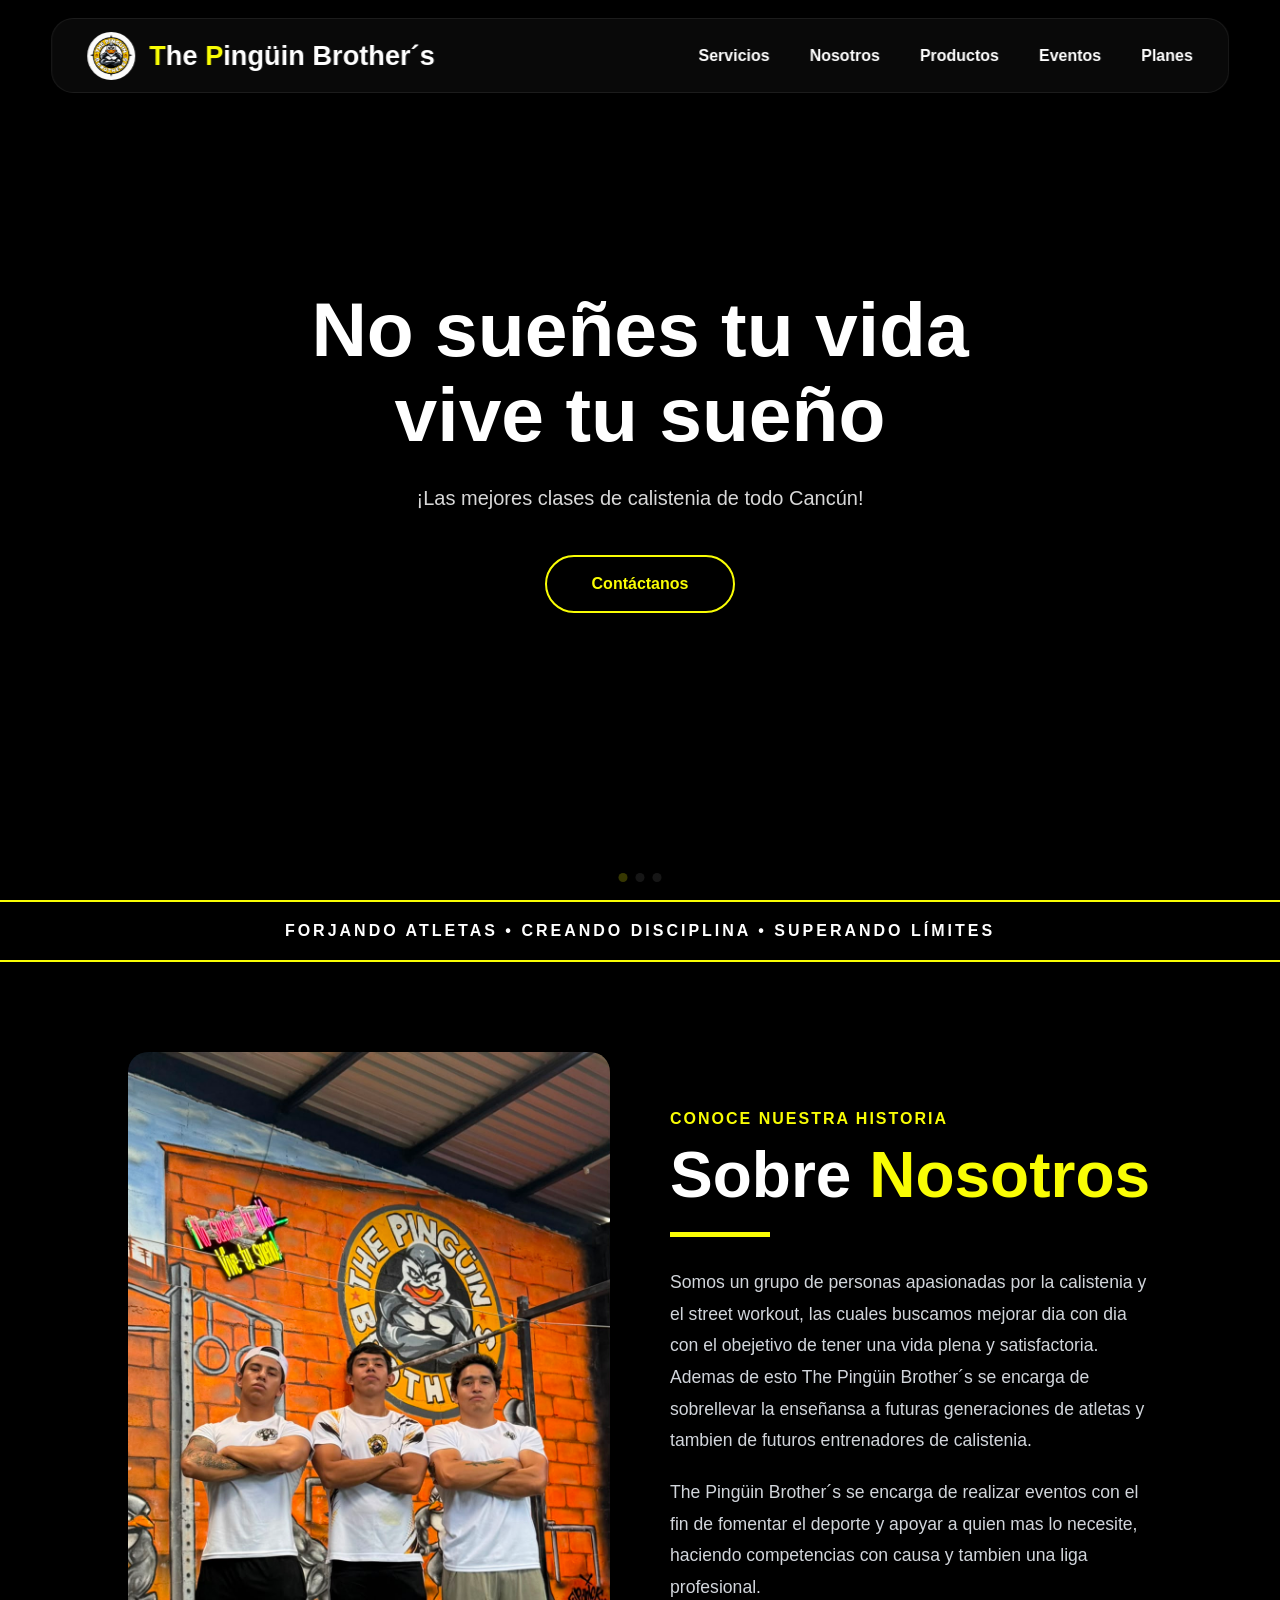
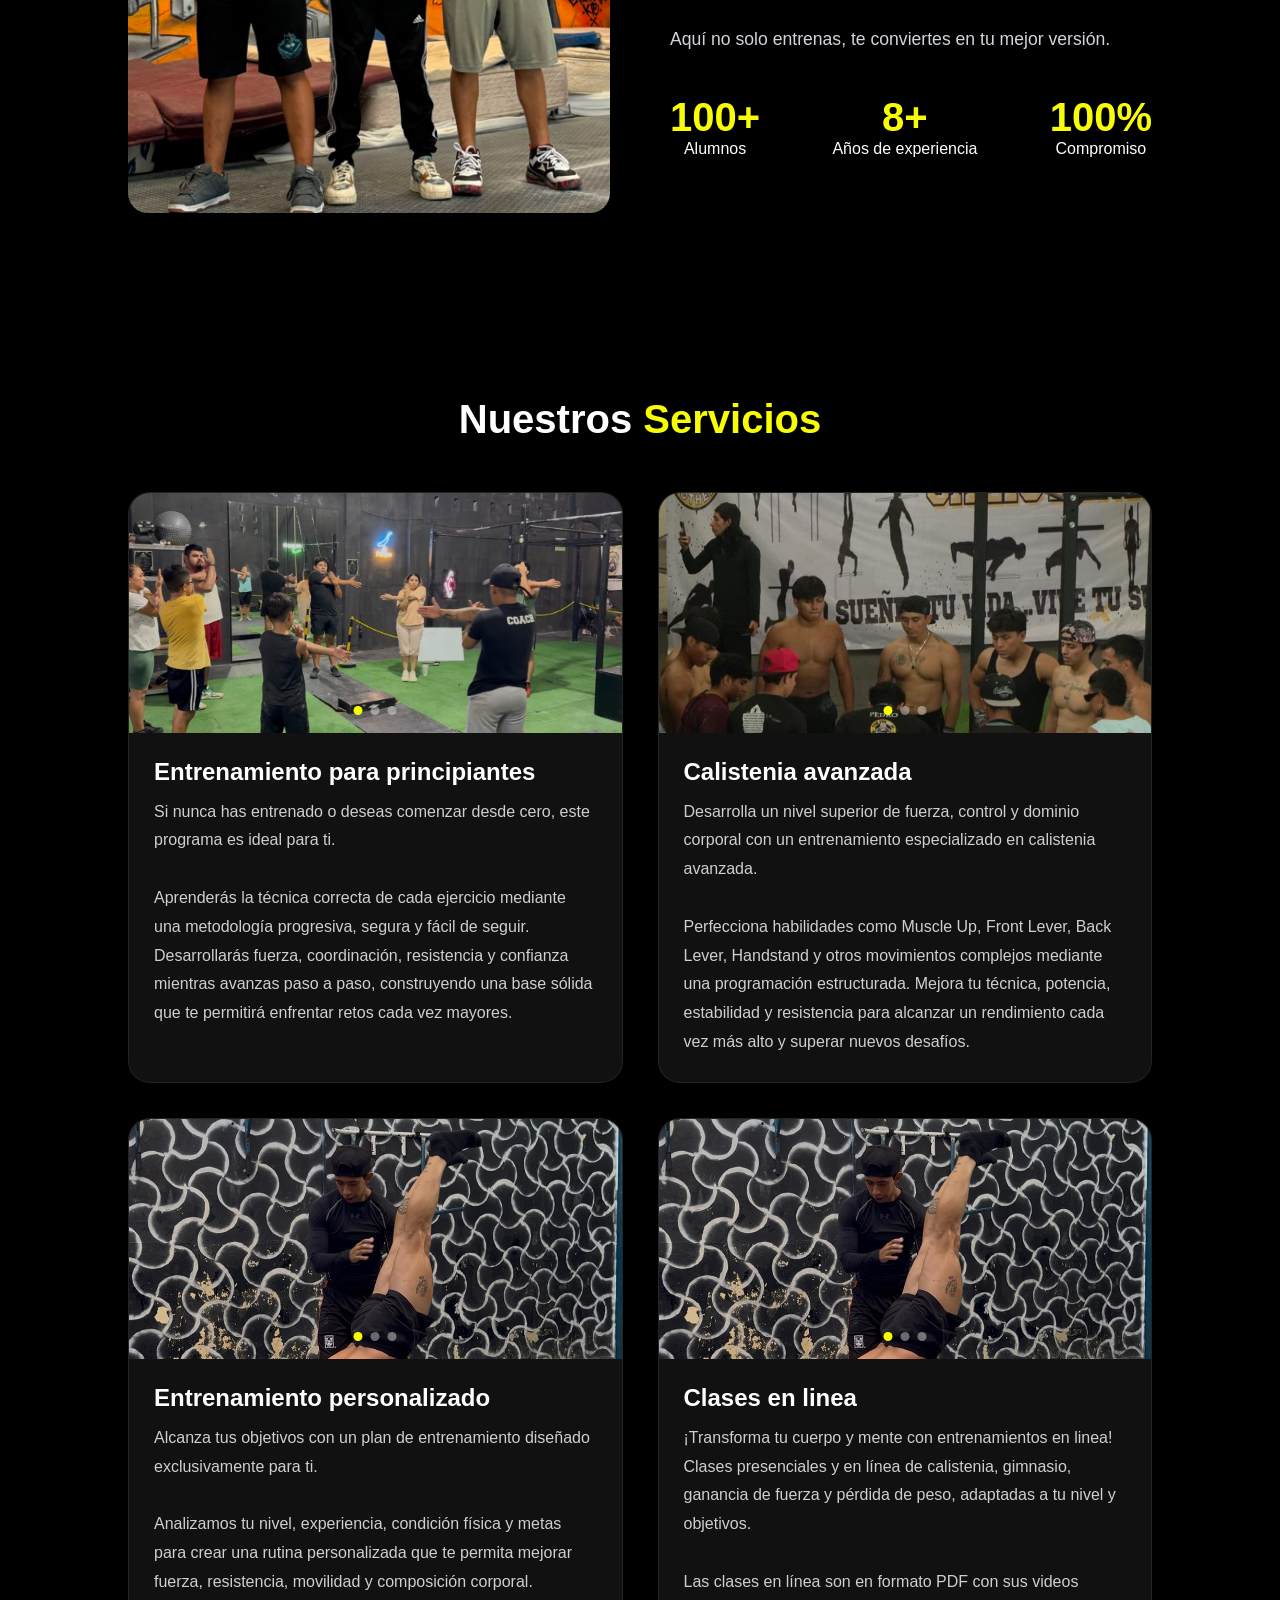
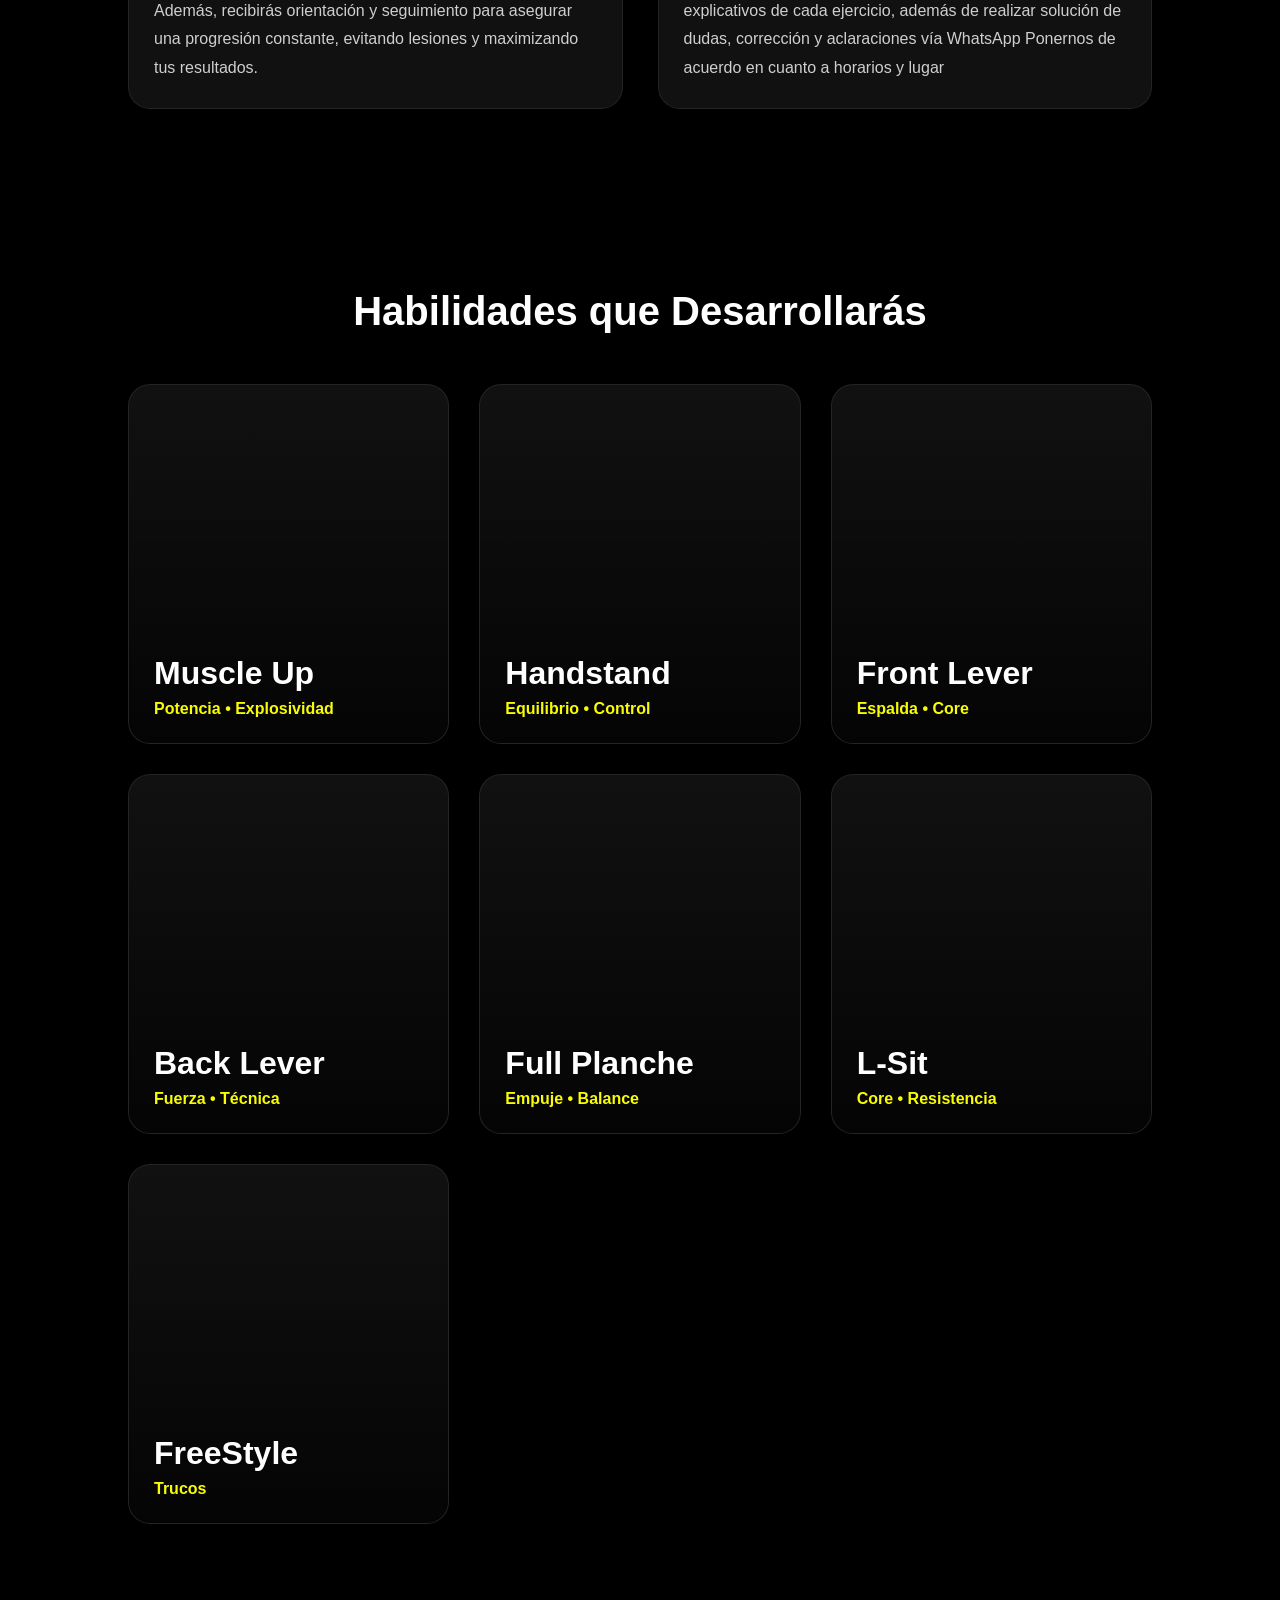
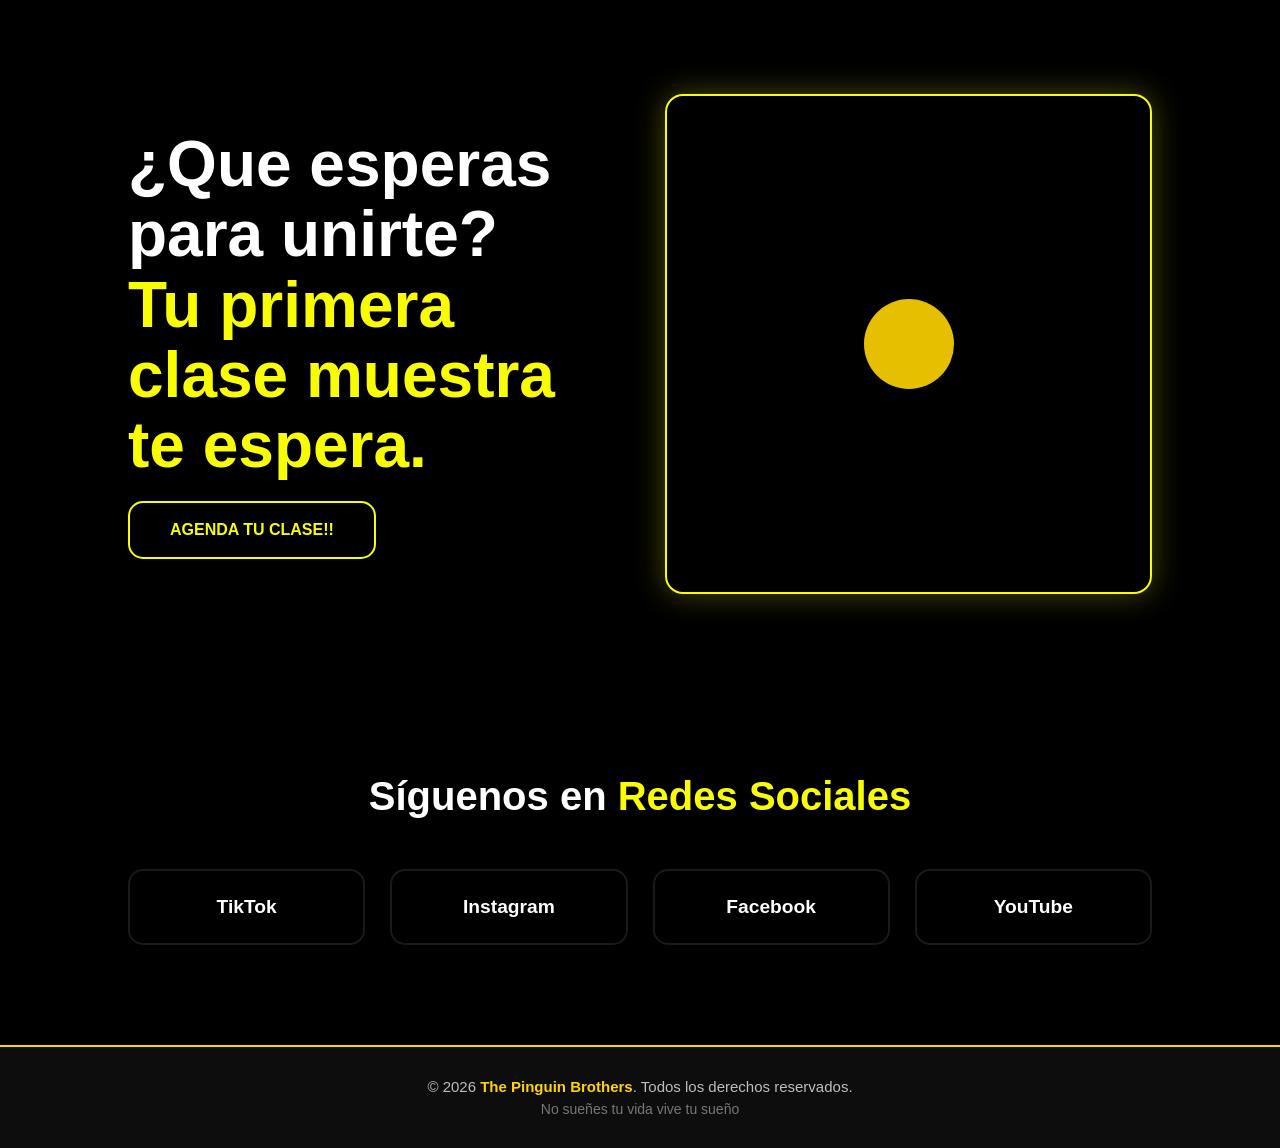
==== index.html @ 12c8fa1b "Agregué nuevos productos" ====
<!DOCTYPE html>
<html lang="es">
<head>
    <meta charset="UTF-8">
    <meta name="viewport" content="width=device-width, initial-scale=1.0">
    <title>The Pingüin Brother´s</title>
    <link rel="shortcut icon" href="imagenes/logo_The_Puinguin_Brothers.png" type="image/x-icon">
    <link rel="stylesheet" href="Untitled-1.css">
</head>
<body>

<header>
    <div class="logo">
        <img src="imagenes/logo_The_Puinguin_Brothers.png" alt="Logo" class="logo-img">

         <div class="logo-text">
        <span class="yellow">T</span><span class="white">he</span>
        <span class="yellow">P</span><span class="white">ingüin</span>
        <span cla
        ss="yellow">B</span><span class="white">rother´s</span>
    </div>
</div>
     
    <div class="menu-toggle" id="menu-toggle">
        ☰
    </div>

    <nav id="nav-menu">
        <ul>
            <li><a href="#servicios">Servicios</a></li>
            <li><a href="#nosotros">Nosotros</a></li>
            <li><a href="Productos.html">Productos</a></li>
            <li><a href="Eventos.html">Eventos</a></li>
            <li><a href="Planes.html">Planes</a></li>
            
        </ul>
    </nav>
</header>

<section class="hero-slider">

    <video class="video-slide active" autoplay muted loop playsinline>
        <source src="videos/inicio_video.mp4" type="video/mp4">
    </video>

    <video class="video-slide" autoplay muted loop playsinline>
        <source src="videos/Inicio2_video.mp4" type="video/mp4">
    </video

    <video class="video-slide" autoplay muted loop playsinline>
        <source src="videos/inicio3_video.mp4" type="video/mp4">
    </video>

    <div class="hero-content">
        <h1>No sueñes tu vida<br>vive tu sueño</h1>

        <p>
            ¡Las mejores clases de calistenia de todo Cancún!
        </p>

        <a href="https://wa.me/5626562265" class="btn">
            Contáctanos
        </a>
    </div>

    <div class="slider-dots">
        <span class="dot active"></span>
        <span class="dot"></span>
        <span class="dot"></span>
    </div>

</section>

<div class="frase-divider">
    <span> FORJANDO ATLETAS • CREANDO DISCIPLINA • SUPERANDO LÍMITES </span>
</div>
<section id="nosotros">


    <div class="about-container">

        <div class="about-img">
            <img src="imagenes/coachs.jpeg" alt="The Pinguin Brothers">
        </div>

        <div class="about-content">

            <span class="about-subtitle">
                CONOCE NUESTRA HISTORIA
            </span>

            <h2>
                Sobre <span>Nosotros</span>
            </h2>

            <div class="linea"></div>

            <p>
                Somos un grupo de personas apasionadas por la calistenia y el street workout, las cuales
                buscamos mejorar dia con dia con el obejetivo de tener una vida plena y satisfactoria.

                Ademas de esto The Pingüin Brother´s se encarga de sobrellevar la enseñansa a futuras 
                generaciones de atletas y tambien de futuros entrenadores de calistenia.
                
            </p>

            <p>
                The Pingüin Brother´s se encarga de realizar eventos con el fin de fomentar el deporte
                y apoyar a quien mas lo necesite, haciendo competencias con causa y tambien una liga 
                profesional.
            </p>

            <p>
                Aquí no solo entrenas, te conviertes en tu mejor versión.
            </p>

            <div class="about-stats">

                <div class="about-stat">
                    <h3>100+</h3>
                    <span>Alumnos</span>
                </div>

                <div class="about-stat">
                    <h3>8+</h3>
                    <span>Años de experiencia</span>
                </div>

                <div class="about-stat">
                    <h3>100%</h3>
                    <span>Compromiso</span>
                </div>

            </div>

        </div>

    </div>

</section>

<section id="servicios">

    <h2 class="section-title">
        Nuestros <span style="color:rgb(249,253,4)">Servicios</span>
    </h2>

    <div class="cards">

        <!-- Tarjeta 1 -->
        <div class="card">

            <div class="card-slider">

                <img src="imagenes/principiante.jpeg" class="active">
                <img src="imagenes/Principiante2.jpeg">
                <img src="imagenes/personalizado.jpeg">

                <div class="slider-dots">
                    <span class="active"></span>
                    <span></span>
                    <span></span>
                </div>

            </div>

            <div class="card-content">

                <h3>Entrenamiento para principiantes</h3>

                <p>
                    Si nunca has entrenado o deseas comenzar desde cero, este programa es ideal para ti.
                    <br>
                    <br>
                     Aprenderás la técnica correcta de cada ejercicio mediante una metodología progresiva, segura y fácil de seguir. Desarrollarás fuerza, coordinación, resistencia y confianza mientras avanzas paso a paso, construyendo una base sólida que te permitirá enfrentar retos cada vez mayores.
                </p>

            </div>

        </div>

        <!-- Tarjeta 2 -->
        <div class="card">

            <div class="card-slider">

                <img src="imagenes/avanzados.jpeg" class="active">
                <img src="imagenes/equipo.jpeg">
                <img src="imagenes/avanzado2.jpeg">

                <div class="slider-dots">
                    <span class="active"></span>
                    <span></span>
                    <span></span>
                </div>

            </div>

            <div class="card-content">

                <h3>Calistenia avanzada</h3>

                <p>
                    Desarrolla un nivel superior de fuerza, control y dominio corporal con un entrenamiento especializado en calistenia avanzada. 
                    <br>
                     <br>  
                    Perfecciona habilidades como Muscle Up, Front Lever, Back Lever, Handstand y otros movimientos complejos mediante una programación estructurada. Mejora tu técnica, potencia, estabilidad y resistencia para alcanzar un rendimiento cada vez más alto y superar nuevos desafíos.
                </p>

            </div>

        </div>

        <!-- Tarjeta 3 -->
        <div class="card">

            <div class="card-slider">

                <img src="imagenes/personalizado_chema.jpeg" class="active">
                <img src="imagenes/personalizado_leo.jpeg">
                <img src="imagenes/personalizado_pizzaron.jpeg">

                <div class="slider-dots">
                    <span class="active"></span>
                    <span></span>
                    <span></span>
                </div>

            </div>

            <div class="card-content">

                <h3>Entrenamiento personalizado</h3>

                <p>
                    Alcanza tus objetivos con un plan de entrenamiento diseñado exclusivamente para ti.
                    <br>
                    <br>
                     Analizamos tu nivel, experiencia, condición física y metas para crear una rutina personalizada que te permita mejorar fuerza, resistencia, movilidad y composición corporal. Además, recibirás orientación y seguimiento para asegurar una progresión constante, evitando lesiones y maximizando tus resultados.
                </p>

            </div>

        </div>

         <div class="card">

            <div class="card-slider">

                <img src="imagenes/personalizado_chema.jpeg" class="active">
                <img src="imagenes/personalizado_leo.jpeg">
                <img src="imagenes/clases_en_linea.jpeg">

                <div class="slider-dots">
                    <span class="active"></span>
                    <span></span>
                    <span></span>
                </div>

            </div>

            <div class="card-content">

                <h3>Clases en linea</h3>

                <p>
                    ¡Transforma tu cuerpo y mente con entrenamientos en linea!
Clases presenciales y en línea de calistenia, gimnasio, ganancia de fuerza y pérdida de peso, adaptadas a tu nivel y objetivos. 
<br>
<br>
Las clases en línea son en formato PDF con sus videos explicativos de cada ejercicio, además de realizar solución de dudas, corrección y aclaraciones vía WhatsApp

Ponernos de acuerdo en cuanto a horarios y lugar

                </p>

            </div>

        </div>

    </div>

</section>
<section id="habilidades">

    <h2 class="section-title">
        Habilidades que <span>Desarrollarás</span>
    </h2>

    <div class="habilidades-grid">

        <div class="habilidad">

            <video autoplay muted loop playsinline>
                <source src="videos/MU.mp4" type="video/mp4">
            </video>

            <div class="overlay"></div>

            <div class="info">
                <h3>Muscle Up</h3>
                <p>Potencia • Explosividad</p>
            </div>

        </div>

        <div class="habilidad">

            <video autoplay muted loop playsinline>
                <source src="videos/hands.mp4" type="video/mp4">
            </video>

            <div class="overlay"></div>

            <div class="info">
                <h3>Handstand</h3>
                <p>Equilibrio • Control</p>
            </div>

        </div>

        <div class="habilidad">

            <video autoplay muted loop playsinline>
                <source src="videos/video_FrontLever.mp4" type="video/mp4">
            </video>

            <div class="overlay"></div>

            <div class="info">
                <h3>Front Lever</h3>
                <p>Espalda • Core</p>
            </div>

        </div>

        <div class="habilidad">

            <video autoplay muted loop playsinline>
                <source src="videos/Video_BackLever (2).mp4" type="video/mp4">
            </video>

            <div class="overlay"></div>

            <div class="info">
                <h3>Back Lever</h3>
                <p>Fuerza • Técnica</p>
            </div>

        </div>

        <div class="habilidad">

            <video autoplay muted loop playsinline>
                <source src="videos/plancha_pedrito.mp4" type="video/mp4">
            </video>

            <div class="overlay"></div>

            <div class="info">
                <h3>Full Planche</h3>
                <p>Empuje • Balance</p>
            </div>

        </div>

        <div class="habilidad">

            <video autoplay muted loop playsinline>
                <source src="videos/vide_L-sit.mp4" type="video/mp4">
            </video>

            <div class="overlay"></div>

            <div class="info">
                <h3>L-Sit</h3>
                <p>Core • Resistencia</p>
            </div>

        </div>

        <div class="habilidad">

            <video autoplay muted loop playsinline>
                <source src="videos/Video_Free (2).mp4" type="video/mp4">
            </video>

            <div class="overlay"></div>

            <div class="info">
                <h3>FreeStyle</h3>
                <p>Trucos</p>
            </div>

        </div>

    </div>

</section>
<section class="cta">

    <div class="cta-container">

        <div class="cta-content">

            <h2>
                ¿Que esperas para unirte?
                <span><br>Tu primera clase muestra te espera.</span>
            </h2>

            <a href="https://wa.me/5626562265" class="cta-btn">
                AGENDA TU CLASE!!
            </a>

        </div>
<div class="cta-video">

    <video id="videoPromo">
        <source src="videos/anuncio_video.mp4" type="video/mp4">
    </video>

    <button id="playOverlay">
        <i class="fas fa-play"></i>
    </button>

</div>
</div>

    </div>

</section>


<section class="redes">

    <h2 class="section-title">
        Síguenos en <span>Redes Sociales</span>
    </h2>

    <div class="redes-container">

        <a href="https://www.tiktok.com/@thepinguinbrothers7?_r=1&_t=ZS-97VwthWsQjJ" class="red social-tiktok" target="_blank">
             TikTok
        </a>

        <a href="https://www.instagram.com/thepinguinbrothers?igsh=MWtsZnhoOWwycWh6OA%3D%3D&utm_source=qr" class="red social-instagram" target="_blank">
             Instagram
        </a>

        <a href="https://www.facebook.com/share/17CRHGNU4f/?mibextid=wwXIfr" class="red social-facebook" target="_blank">
             Facebook
        </a>

        <a href="https://www.youtube.com/@thepinguinzone3806" class="red social-youtube" target="_blank">
             YouTube
        </a>

    </div>

</section>


<footer class="footer">

    <div class="footer-content">
        <p>
            © 2026 <strong>The Pinguin Brothers</strong>. Todos los derechos reservados.
        </p>

        <p>
            No sueñes tu vida vive tu sueño
        </p>
    </div>

</footer>

<script src="servicios-slider.js"></script>
<script src="Barra_nav.js"></script>
<script src="videos.js"></script>
<script src="boton_pausa_play.js"></script>





</body>
</html>
---- Untitled-1.css ----
*{
    margin:0;
    padding:0;
    box-sizing:border-box;
    font-family:Arial, sans-serif;
}

body{
    background:#000000;
    color:#333;
}

/*==============================
        HEADER PREMIUM
==============================*/

header{

    position:fixed;

    top:18px;

    left:50%;

    transform:translateX(-50%);

    width:92%;

    max-width:1400px;

    height:75px;

    display:flex;

    justify-content:space-between;

    align-items:center;

    padding:0 35px;

    background:rgba(15,15,15,.65);

    backdrop-filter:blur(20px);

    -webkit-backdrop-filter:blur(20px);

    border:1px solid rgba(255,255,255,.08);

    border-radius:22px;

    z-index:9999;

    transition:.35s;
}

header:hover{

    border-color:rgba(249,253,4,.25);

    box-shadow:0 0 30px rgba(249,253,4,.12);

}

.logo{

    display:flex;

    align-items:center;

    gap:14px;

    color:white;

    font-size:1.7rem;

    font-weight:bold;

}

.logo-img{

    width:48px;

    height:48px;

    border-radius:50%;

}

.yellow{

    color:rgb(249,253,4);

}

.white{

    color:white;

}

nav ul{

    display:flex;

    gap:40px;

    list-style:none;

}

nav a{

    color:white;

    text-decoration:none;

    font-size:1rem;

    font-weight:600;

    transition:.3s;

    position:relative;

}

nav a:hover{

    color:rgb(249,253,4);

}

nav a::after{

    content:"";

    position:absolute;

    left:50%;

    bottom:-8px;

    width:0;

    height:2px;

    background:rgb(249,253,4);

    transition:.35s;

    transform:translateX(-50%);

}

nav a:hover::after{

    width:100%;

}

.menu-toggle{

    display:none;

    color:rgb(249,253,4);

    font-size:2rem;

    cursor:pointer;

}

/*==============================
            HERO
==============================*/

.hero-slider{

    position:relative;

    height:100vh;

    overflow:hidden;

}

.video-slide{

    position:absolute;

    inset:0;

    width:100%;

    height:100%;

    object-fit:cover;

    opacity:0;

    transition:opacity 1.4s ease;

}

.video-slide.active{

    opacity:1;

}

.hero-slider::before{

    content:"";

    position:absolute;

    inset:0;

    background:

    linear-gradient(

        rgba(0,0,0,.65),

        rgba(0,0,0,.45),

        rgba(0,0,0,.8)

    );

    z-index:1;

}

.hero-content{

    position:relative;

    z-index:5;

    height:100%;

    display:flex;

    flex-direction:column;

    justify-content:center;

    align-items:center;

    text-align:center;

    padding:20px;

}

.hero-content h1{

    color:white;

    font-size:4.8rem;

    line-height:1.1;

    max-width:900px;

}

.hero-content p{

    margin-top:25px;

    color:#d8d8d8;

    font-size:1.25rem;

    max-width:700px;

    line-height:1.7;

}

.btn{

    margin-top:40px;

    padding:18px 45px;

    border-radius:60px;

    border:2px solid rgb(249,253,4);

    color:rgb(249,253,4);

    text-decoration:none;

    font-weight:bold;

    transition:.35s;

}

.btn:hover{

    background:rgb(249,253,4);

    color:black;

    box-shadow:0 0 35px rgba(249,253,4,.4);

}

@media (max-width:768px){

    header{
        position:fixed;
        top:10px;
        left:50%;
        transform:translateX(-50%);
        width:95%;
        height:70px;

        display:flex;
        justify-content:space-between;
        align-items:center;

        padding:0 18px;

        background:rgba(15,15,15,.92);
        backdrop-filter:blur(15px);
        -webkit-backdrop-filter:blur(15px);

        border-radius:18px;
        z-index:9999;
    }

    .logo{
        display:flex;
        align-items:center;
        gap:10px;
        font-size:1.2rem;
    }

    .logo-img{
        width:42px;
        height:42px;
    }

    .menu-toggle{
        display:block !important;
        font-size:2rem;
        color:#f9fd04;
        cursor:pointer;
        z-index:10000;
    }

    nav{
        display:none;
        position:absolute;
        top:80px;
        left:0;
        width:100%;
        background:rgba(15,15,15,.97);
        border-radius:18px;
        overflow:hidden;
    }

    nav.active{
        display:block;
    }

    nav ul{
        display:flex;
        flex-direction: row;
        gap:0;
    }

    nav li{
        width:100%;
        list-style:none;
    }

    nav a{
        display:block;
        padding:18px;
        text-align:center;
        color:white;
        text-decoration:none;
    }

    nav a:hover{
        background:#222;
        color:#f9fd04;
    }

    nav a::after{
        display:none;
    }

    .hero-content{
        padding:0 25px;
    }

    .hero-content h1{
        font-size:2.7rem;
    }

    .hero-content p{
        font-size:1rem;
    }

    .btn{
        width:100%;
        max-width:320px;
        text-align:center;
    }

}
/*=================================
        ESTADÍSTICAS
=================================*/

.stats{

    display:grid;

    grid-template-columns:repeat(4,1fr);

    gap:25px;

    margin-top:40px;

}

.stat{

    background:linear-gradient(
        180deg,
        #161616,
        #0f0f0f
    );

    border:1px solid rgba(255,255,255,.08);

    border-radius:22px;

    padding:35px;

    text-align:center;

    transition:.35s;

}

.stat:hover{

    transform:translateY(-10px);

    border-color:rgb(249,253,4);

    box-shadow:0 0 30px rgba(249,253,4,.18);

}

.stat h3{

    font-size:3rem;

    color:rgb(249,253,4);

    margin-bottom:8px;

}

.stat p{

    color:#d8d8d8;

    font-size:1rem;

}
@media(max-width:768px){

    .stats{
        gap:25px;
        padding:40px 10px;
    }

    .stat{
        min-width:140px;
    }

    .stat h3{
        font-size:2.2rem;
    }

    .stat p{
        font-size:1rem;
    }

}

.stat span{
    display:block;
    font-size:2rem;
    color:rgb(249, 253, 4);
    margin-bottom:10px;
}


/* SECCIONES */

section{
    padding:90px 10%;
}

.section-title{
    text-align:center;
    margin-bottom:50px;
    font-size:2.5rem;
    color:white;
}

/*=================================
        SERVICIOS
=================================*/

.cards{

display:grid;

grid-template-columns:repeat(auto-fit,minmax(340px,1fr));

gap:35px;

}

.card{

background:#111;

border-radius:22px;

overflow:hidden;

border:1px solid rgba(255,255,255,.08);

transition:.35s;

}

.card:hover{

transform:translateY(-12px);

border-color:rgb(249,253,4);

box-shadow:0 0 35px rgba(249,253,4,.18);

}

.card-content{

padding:25px;

}

.card-content h3{

color:white;

font-size:1.5rem;

margin-bottom:12px;

}

.card-content p{

color:#cfcfcf;

line-height:1.8;

}

.card-slider{

position:relative;

height:240px;

overflow:hidden;

}

.card-slider img{

position:absolute;

inset:0;

width:100%;

height:100%;

object-fit:cover;

opacity:0;

transition:1s;

}

.card-slider img.active{

opacity:1;

}

.slider-dots{

position:absolute;

bottom:18px;

left:50%;

transform:translateX(-50%);

display:flex;

gap:8px;

}

.slider-dots span{

width:9px;

height:9px;

background:white;

opacity:.4;

border-radius:50%;

transition:.3s;

}

.slider-dots span.active{

background:rgb(249,253,4);

opacity:1;

}

/*=================================
        HABILIDADES
=================================*/

.habilidades-grid{

display:grid;

grid-template-columns:repeat(auto-fit,minmax(300px,1fr));

gap:30px;

}

.habilidad{

position:relative;

height:360px;

overflow:hidden;

border-radius:22px;

background:#111;

border:1px solid rgba(255,255,255,.08);

transition:.35s;

}

.habilidad:hover{

transform:translateY(-10px);

border-color:rgb(249,253,4);

box-shadow:0 0 35px rgba(249,253,4,.2);

}

.habilidad video{

width:100%;

height:100%;

object-fit:cover;

transition:.5s;

}

.habilidad:hover video{

transform:scale(1.08);

}

.overlay{

position:absolute;

inset:0;

background:linear-gradient(

transparent,

rgba(0,0,0,.75)

);

}

.info{

position:absolute;

bottom:25px;

left:25px;

}

.info h3{

color:white;

font-size:2rem;

margin-bottom:8px;

}

.info p{

color:rgb(249,253,4);

font-weight:bold;

}
 
.cta{
    text-align:center;

    padding:120px 20px;

    background:
    linear-gradient(
        rgba(0,0,0,.75),
        rgba(0,0,0,.75)
    ),
    url("imagenes/WhatsApp\ Image\ 2026-06-13\ at\ 8.27.32\ PM.jpeg");

    background-size:cover;
    background-position:center;
}

.cta-container{
    max-width:1200px;
    margin:auto;

    display:grid;
    grid-template-columns:1fr 1fr;
    gap:50px;
    align-items:center;
}

.cta-content{
    text-align:left;
}

.cta-video{
    display:flex;
    justify-content:center;
}



.cta-video video{
    width:280px;
    height:500px;

    object-fit:cover;

    border-radius:20px;
    border:2px solid rgb(249,253,4);
    box-shadow:0 0 30px rgba(249,253,4,.3);
}

.cta-video video:hover{
    transform:scale(1.02);
    transition:.3s;
}

.cta-video{
    position:relative;
    display:inline-block;
    width:100%;
}

#videoPromo{
    width:100%;
    display:block;
    border-radius:18px;
}

#playOverlay{

    position:absolute;

    top:50%;
    left:50%;

    transform:translate(-50%,-50%);

    width:90px;
    height:90px;

    border:none;

    border-radius:50%;

    background:rgba(255,212,0,.9);

    color:#000;

    font-size:34px;

    cursor:pointer;

    transition:.35s;

    z-index:5;
}

#playOverlay:hover{

    transform:translate(-50%,-50%) scale(1.08);

}

#playOverlay.hide{

    opacity:0;

    visibility:hidden;

    transform:translate(-50%,-50%) scale(.7);

}



.cta h2{
    color:white;
    font-size:3rem;

    margin-bottom:25px;
}

.cta h2 span{
    color:rgb(249,253,4);
}

.cta p{
    color:#d1d5db;

    margin-bottom:35px;

    line-height:1.8;
    font-size:1.1rem;
}


.frase-divider{
    background:#000000;
    padding:20px;
    text-align:center;

    border-top:2px solid rgb(249,253,4);
    border-bottom:2px solid rgb(249,253,4);
}

.frase-divider span{
    color:rgb(255, 255, 255);
    font-weight:bold;
    letter-spacing:3px;
}

/* NOSOTROS */

.about{
    text-align:center;
    line-height:1.8;
    max-width:900px;
    margin:auto;
}

/* CONTACTO */

.contact{
    background:white;
    border-radius:10px;
    padding:30px;
    box-shadow:0 4px 10px rgba(0,0,0,.1);
    max-width:700px;
    margin:auto;
}

.contact form{
    display:flex;
    flex-direction:column;
    gap:15px;
}

.contact input,
.contact textarea{
    padding:12px;
    border:1px solid #ccc;
    border-radius:5px;
    outline:none;
}

.contact input:focus,
.contact textarea:focus{
    border-color:#38bdf8;
}

.contact button{
    background:#1e293b;
    color:white;
    border:none;
    padding:12px;
    border-radius:5px;
    cursor:pointer;
    transition:.3s;
}

.contact button:hover{
    background:#334155;
}

/* FOOTER */

.footer{

    background:#0d0d0d;

    border-top:2px solid #FFD400;

    padding:25px 20px;

    text-align:center;

}

.footer-content p{

    margin:6px 0;

    color:#bdbdbd;

    font-size:15px;

}

.footer-content strong{

    color:#FFD400;

}

.footer-content p:last-child{

    color:#777;

    font-size:14px;

}

/* RESPONSIVE */

@media(max-width:768px){

    header{
        flex-direction:column;
        gap:15px;
    }

    nav ul{
        flex-direction:column;
        text-align:center;
    }

    .hero-content h1{
        font-size:2rem;
    }

    .hero-content p{
        font-size:1rem;
    }

    section{
        padding:50px 5%;
    }
}

.menu-toggle{
    display:none;
    font-size:2.5rem;
    cursor:pointer;
    color:rgb(249, 253, 4);
    z-index:1001;
}

/* HEADER EFECTO VIDRIO */





#nosotros{
    background:#000;
}

.about-container{
    display:grid;
    grid-template-columns:1fr 1fr;
    gap:60px;
    align-items:center;
}

.about-img img{
    width:100%;
    border-radius:20px;
}

.about-subtitle{
    color:rgb(249,253,4);
    font-weight:bold;
    letter-spacing:2px;
}

.about-content h2{
    color:white;
    font-size:4rem;
    margin-top:10px;
}

.about-content h2 span{
    color:rgb(249,253,4);
}

.linea{
    width:100px;
    height:5px;
    background:rgb(249,253,4);
    margin:20px 0 30px;
}

.about-content p{
    color:#d1d5db;
    line-height:1.8;
    margin-bottom:20px;
    font-size:1.1rem;
}

.about-stats{
    display:flex;
    justify-content:space-between;
    margin-top:40px;
}

.about-stat{
    text-align:center;
}

.about-stat h3{
    color:rgb(249,253,4);
    font-size:2.5rem;
}

.about-stat span{
    color:white;
}


.cta{
     padding:80px 10%;

    text-align:center;

    background:#000;

    background:
    linear-gradient(
        rgba(0,0,0,.75),
        rgba(0,0,0,.75)
    ),
    url("img/fondo-cta.jpg");

    background-size:cover;
    background-position:center;
}

.cta-content{
     max-width:900px;
    margin:0 auto;
}

.cta h2{
    color:white;
    font-size:clamp(2.5rem, 6vw, 4rem);
    margin-bottom:20px;
    line-height:1.1;
}

.cta h2 span{
    color:rgb(249,253,4);
}

.cta p{
    color:#d1d5db;
    font-size:1.2rem;
    margin-bottom:30px;
}

.cta-btn{
    display:inline-block;

    padding:18px 40px;

    border:2px solid rgb(249,253,4);

    color:rgb(249,253,4);

    text-decoration:none;

    font-weight:bold;

    border-radius:15px;

    transition:.3s;
}

.cta-btn:hover{
    background:rgb(249,253,4);
    color:black;
}

/* RESPONSIVE CELULAR */

@media(max-width:768px){

    .about-container{
        grid-template-columns:1fr;
        gap:30px;
    }

    .about-content h2{
        font-size:2.5rem;
        text-align:center;
    }

    .about-subtitle{
        display:block;
        text-align:center;
    }

    .linea{
        margin:20px auto 30px;
    }

    .about-content p{
        text-align:center;
        font-size:1rem;
    }

    .about-stats{
        flex-direction:column;
        gap:25px;
    }

    .cta{
        padding:80px 20px;
        text-align:center;
    }

    .cta-content{
        max-width:100%;
    }

    .cta h2{
        font-size:2.2rem;
        line-height:1.2;
    }

    .cta p{
        font-size:1rem;
    }

    .cta-btn{
        width:100%;
        max-width:300px;
        text-align:center;
    }

}

/* REDES SOCIALES */

.redes{
    padding:100px 10%;
    text-align:center;
    background:#000;
}

.redes .section-title{
    color:white;
}

.redes .section-title span{
    color:rgb(249,253,4);
}

.redes-texto{
    color:#d1d5db;
    margin-bottom:40px;
    font-size:1.1rem;
}

.redes-container{
    display:grid;
    grid-template-columns:repeat(auto-fit,minmax(220px,1fr));
    gap:25px;
}

.red{
    text-decoration:none;
    color:white;

    padding:25px;

    border-radius:15px;

    font-size:1.2rem;
    font-weight:bold;

    transition:.3s;

    border:2px solid rgba(255,255,255,.1);
}

.red:hover{
    transform:translateY(-8px);
}

.social-tiktok:hover{
    border-color:white;
    box-shadow:0 0 20px rgba(255,255,255,.3);
}

.social-instagram:hover{
    border-color:rgb(224, 22, 197);
    box-shadow:0 0 20px rgba(255, 3, 213, 0.3);
}

.social-facebook:hover{
    border-color:#1877f2;
    box-shadow:0 0 20px rgba(24,119,242,.3);
}

.social-youtube:hover{
    border-color:red;
    box-shadow:0 0 20px rgba(255,0,0,.3);
}

/* ==========================================
   RESPONSIVE GENERAL (SOLO CELULAR)
========================================== */

@media screen and (max-width:768px){

    body{
        overflow-x:hidden;
    }

    /* Todas las secciones */
    section{
        padding:70px 20px;
    }

    .section-title{
        font-size:2rem;
        margin-bottom:35px;
    }

    /* HERO */

    .hero-slider{
        height:100vh;
    }

    .hero-content{
        padding:0 20px;
        margin-top:90px;
    }

    .hero-content h1{
        font-size:2.3rem;
        line-height:1.15;
    }

    .hero-content p{
        font-size:1.05rem;
        margin:20px 0 35px;
    }

    .btn{
        padding:14px 35px;
        font-size:1rem;
    }

    /* ESTADÍSTICAS */

    .stats{
        display:grid;
        grid-template-columns:1fr;
        gap:20px;
        padding:50px 20px;
    }

    .stat{
        width:100%;
    }

    /* SERVICIOS */

    .cards{
        grid-template-columns:1fr;
        gap:25px;
    }

    .card{
        padding:18px;
    }

    .card-slider{
        height:220px;
    }

    /* HABILIDADES */

    .habilidades-grid{
        grid-template-columns:1fr;
        gap:25px;
    }

    .habilidad{
        height:300px;
    }

    .info h3{
        font-size:1.6rem;
    }

    /* NOSOTROS */

    .about-container{
        grid-template-columns:1fr;
        gap:35px;
    }

    .about-content{
        text-align:center;
    }

    .about-content h2{
        font-size:2.2rem;
    }

    .about-content p{
        font-size:1rem;
    }

    .linea{
        margin:20px auto;
    }

    .about-stats{
        flex-direction:column;
        gap:20px;
    }

    /* CTA */

    .cta{
        padding:70px 20px;
    }

    .cta-container{
        grid-template-columns:1fr;
        gap:40px;
    }

    .cta-content{
        text-align:center;
    }

    .cta h2{
        font-size:2rem;
    }

    .cta p{
        font-size:1rem;
    }

    .cta-video video{
        width:100%;
        max-width:280px;
        height:480px;
    }

    /* REDES */

    .redes{
        padding:70px 20px;
    }

    .redes-container{
        grid-template-columns:1fr;
    }

    .red{
        font-size:1.1rem;
    }

    /* FOOTER */

    footer{
        padding:25px 15px;
        font-size:.95rem;
    }

}

@media (max-width:768px){

    header{
        display:grid !important;
        grid-template-columns:1fr auto !important;
        align-items:center !important;
    }

    .logo{
        justify-self:start !important;
    }

    .menu-toggle{
        display:block !important;
        justify-self:end !important;
        align-self:center !important;
        margin:0 !important;
        font-size:2.2rem;
    }

    nav{
        grid-column:1 / 3;
    }

}
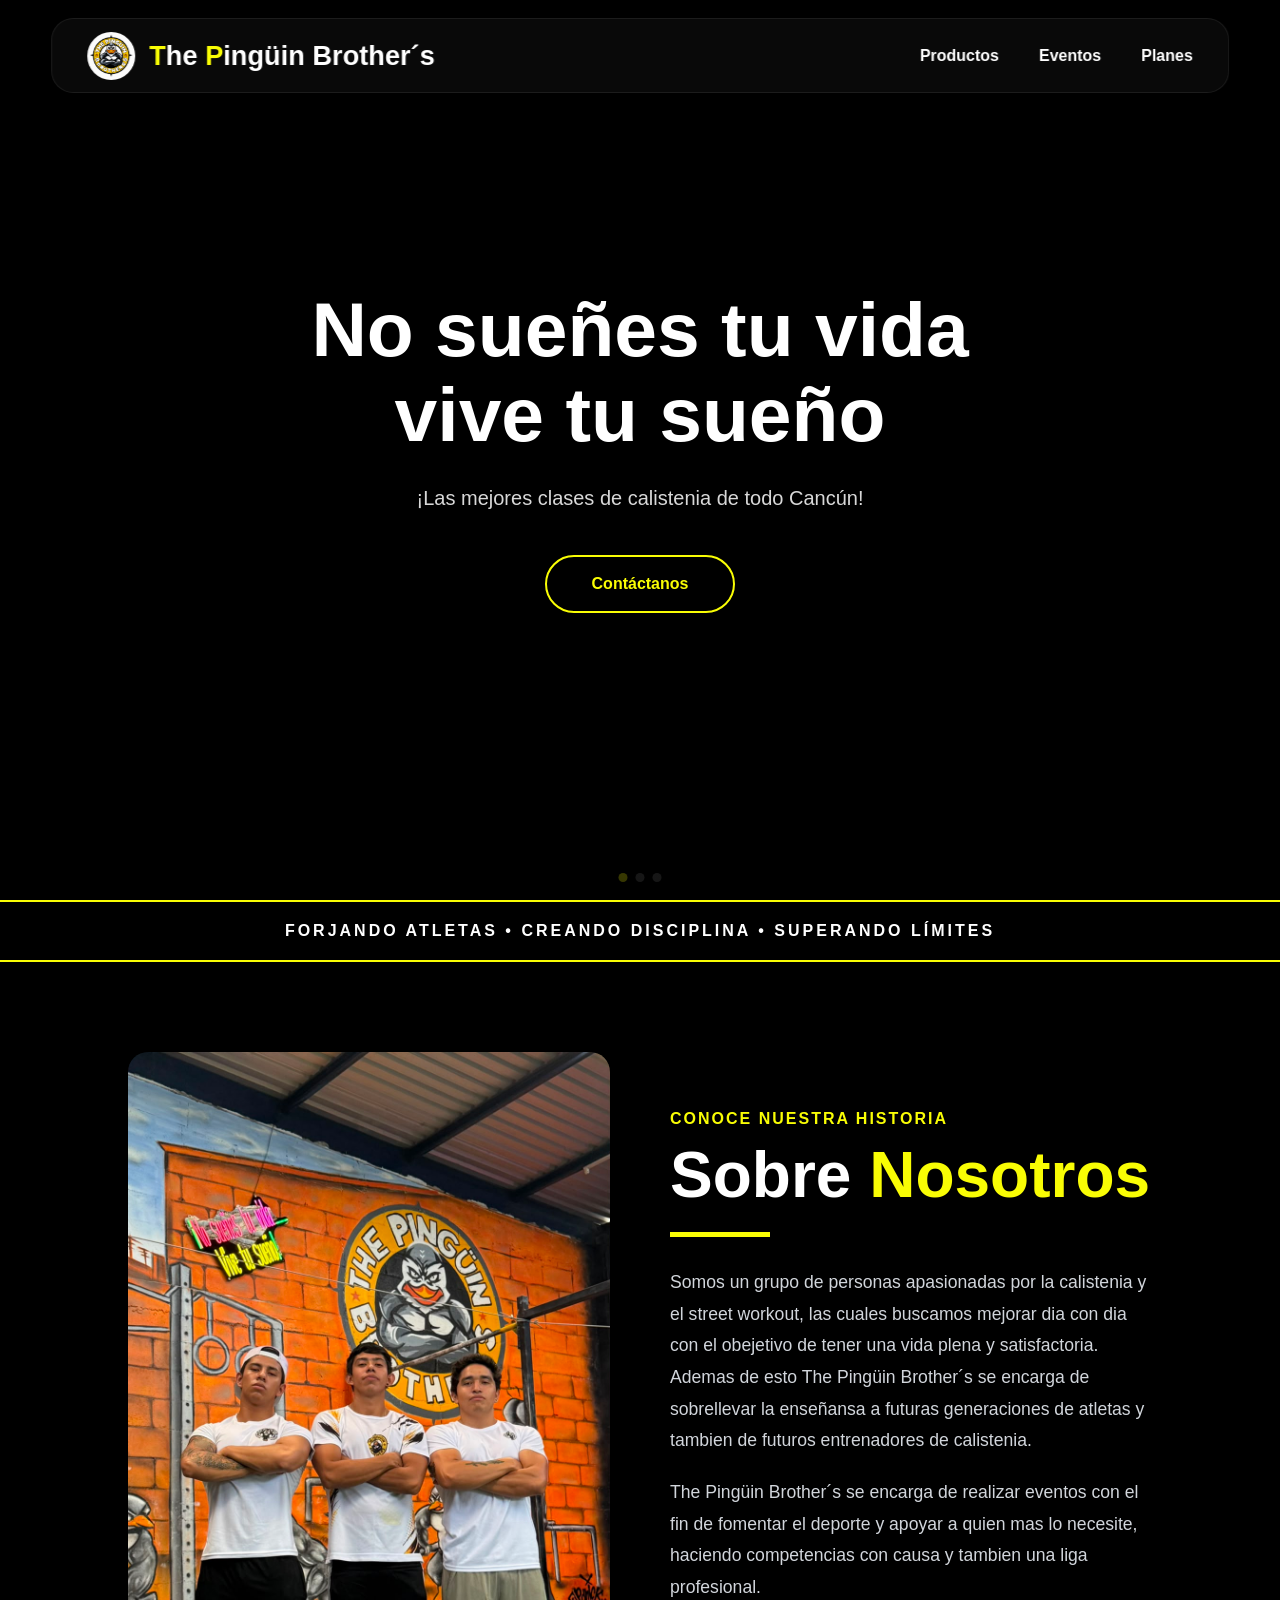
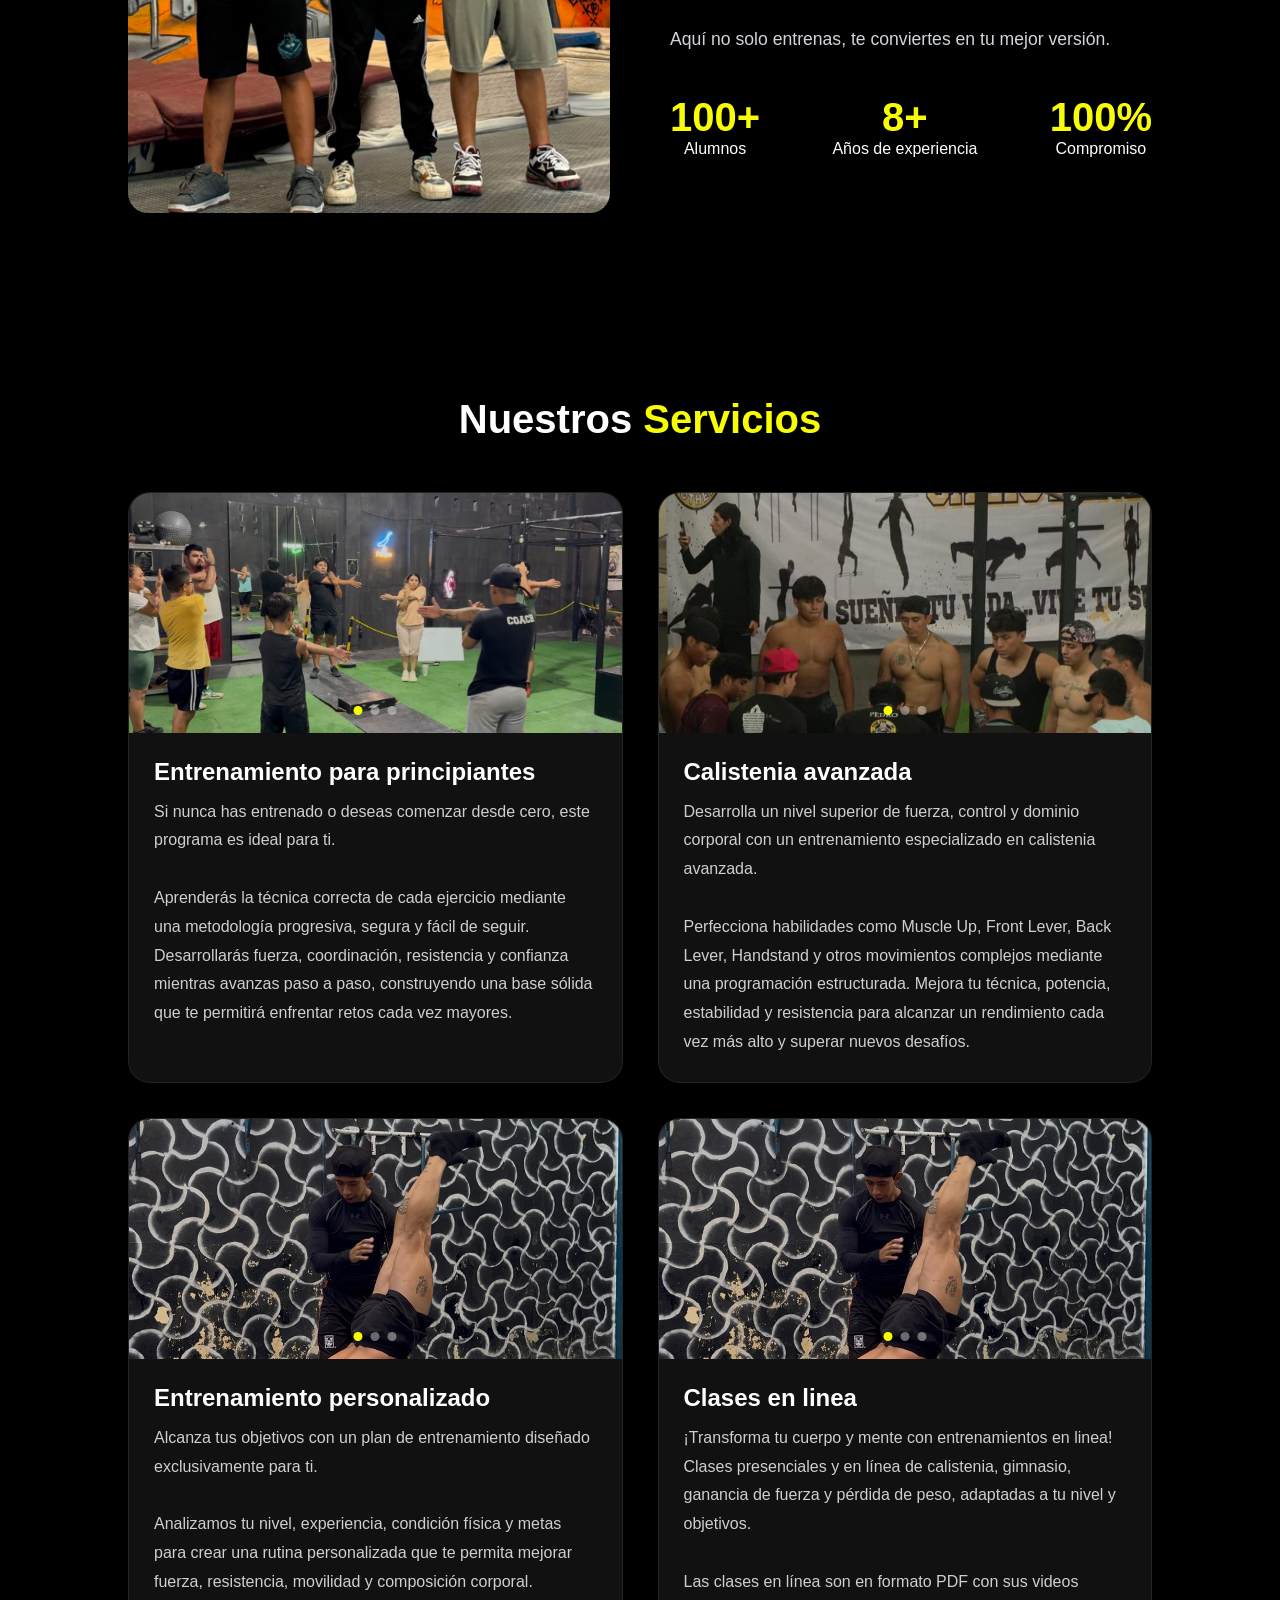
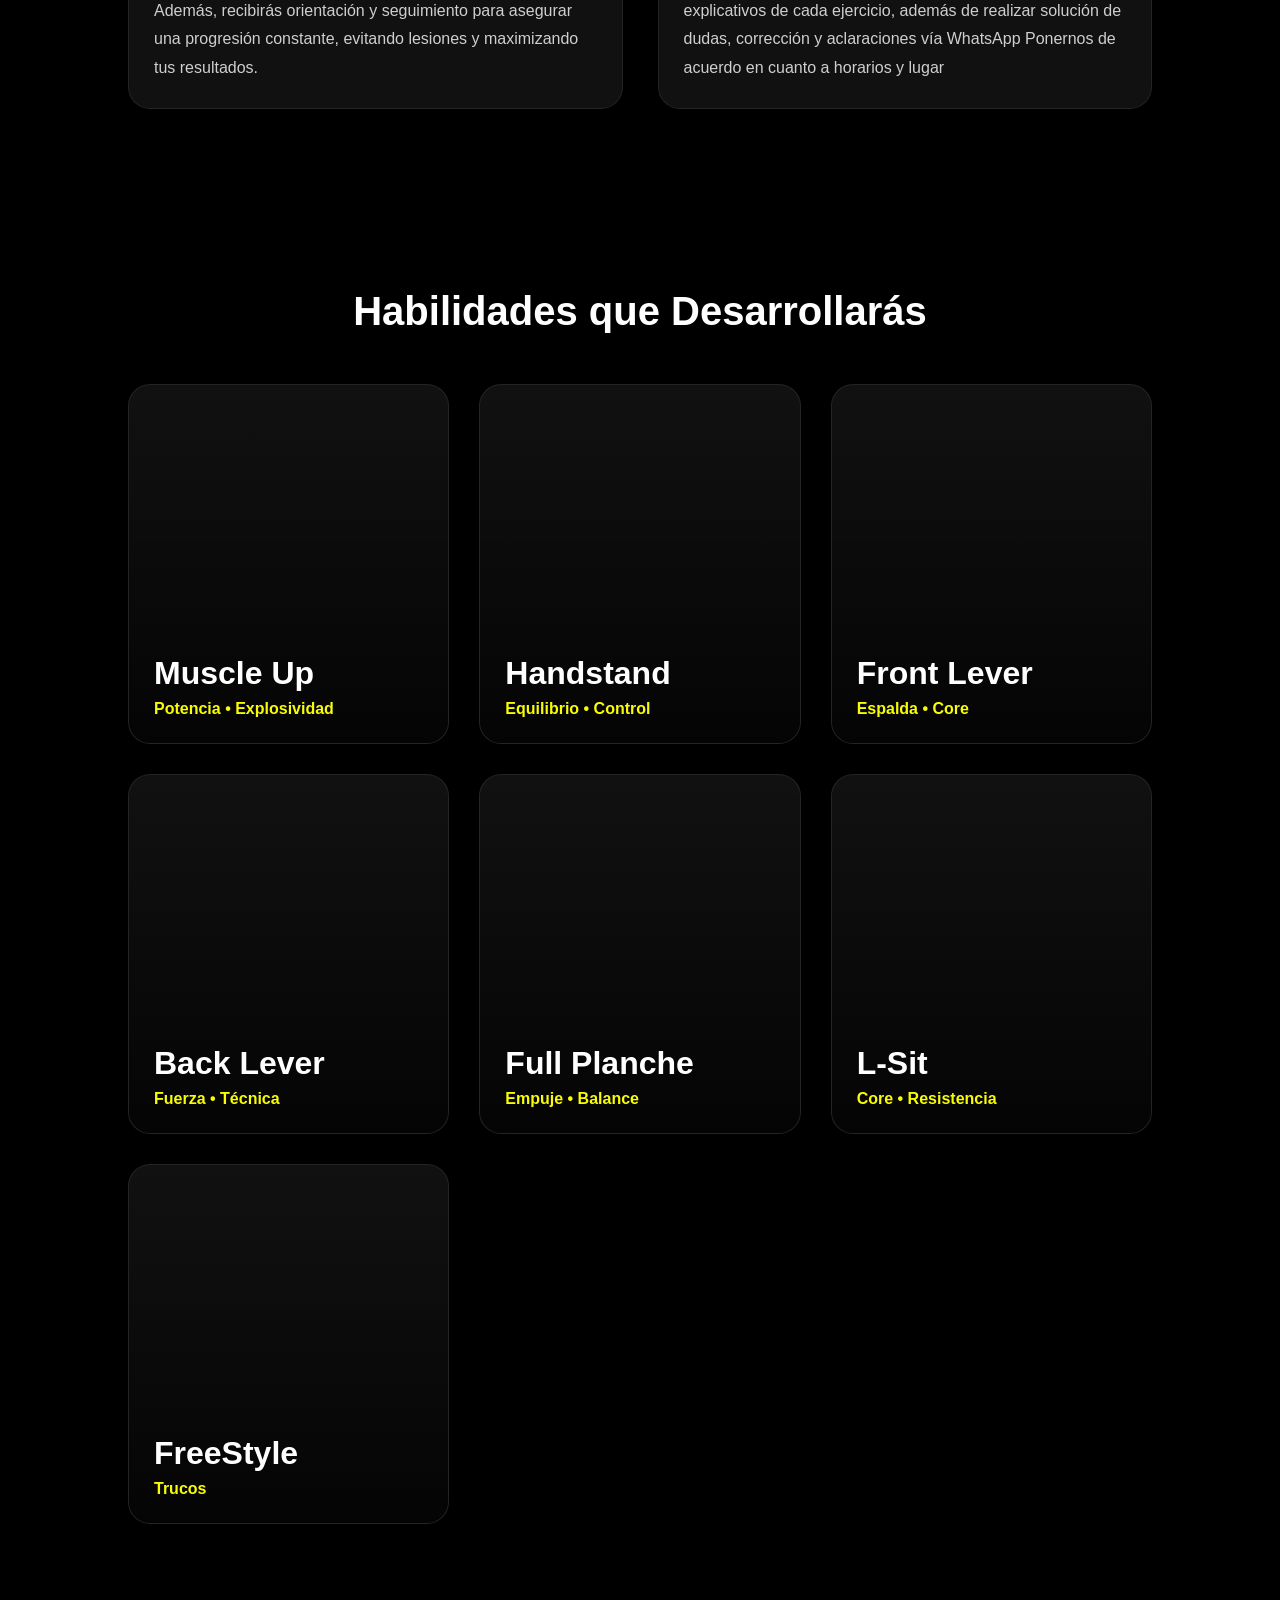
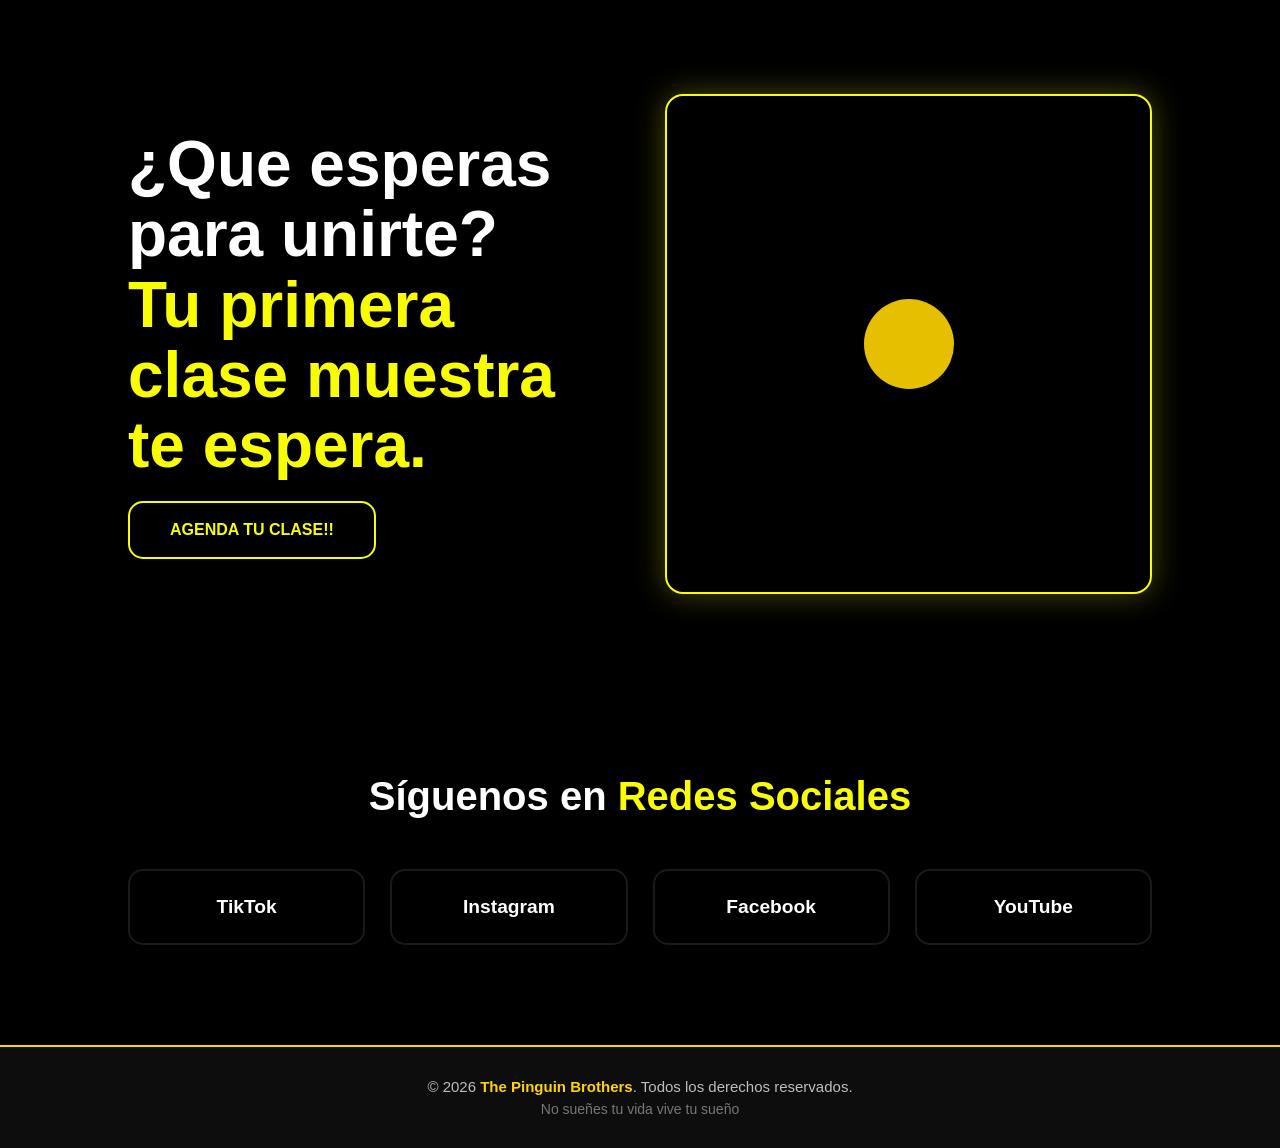
==== commit de016851: "Agregué nuevos productos" ====
--- a/index.html
+++ b/index.html
@@ -27,8 +27,6 @@
 
     <nav id="nav-menu">
         <ul>
-            <li><a href="#servicios">Servicios</a></li>
-            <li><a href="#nosotros">Nosotros</a></li>
             <li><a href="Productos.html">Productos</a></li>
             <li><a href="Eventos.html">Eventos</a></li>
             <li><a href="Planes.html">Planes</a></li>
--- a/Untitled-1.css
+++ b/Untitled-1.css
@@ -1460,10 +1460,41 @@
 
     /* FOOTER */
 
-    footer{
-        padding:25px 15px;
-        font-size:.95rem;
-    }
+    .footer{
+
+    background:#0d0d0d;
+
+    border-top:2px solid #FFD400;
+
+    padding:25px 20px;
+
+    text-align:center;
+
+}
+
+.footer-content p{
+
+    margin:6px 0;
+
+    color:#bdbdbd;
+
+    font-size:15px;
+
+}
+
+.footer-content strong{
+
+    color:#FFD400;
+
+}
+
+.footer-content p:last-child{
+
+    color:#777;
+
+    font-size:14px;
+
+}
 
 }
 
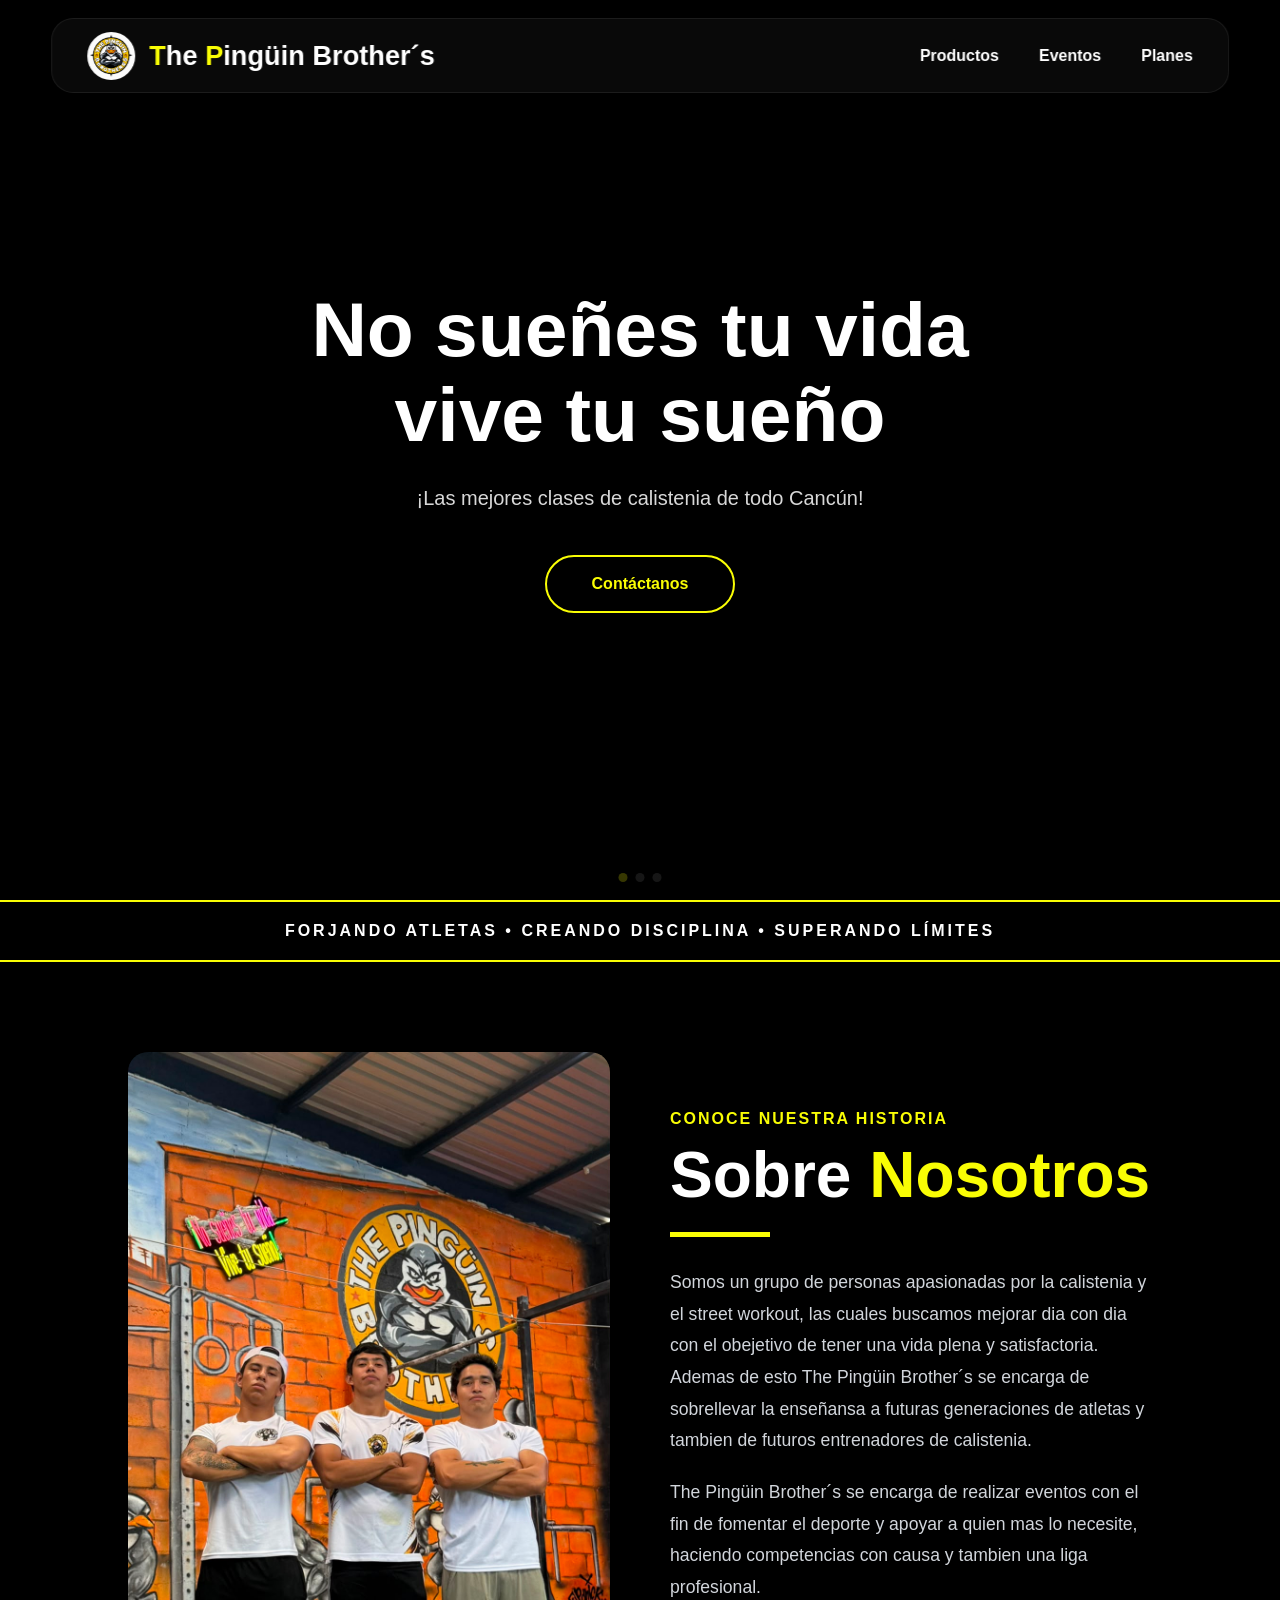
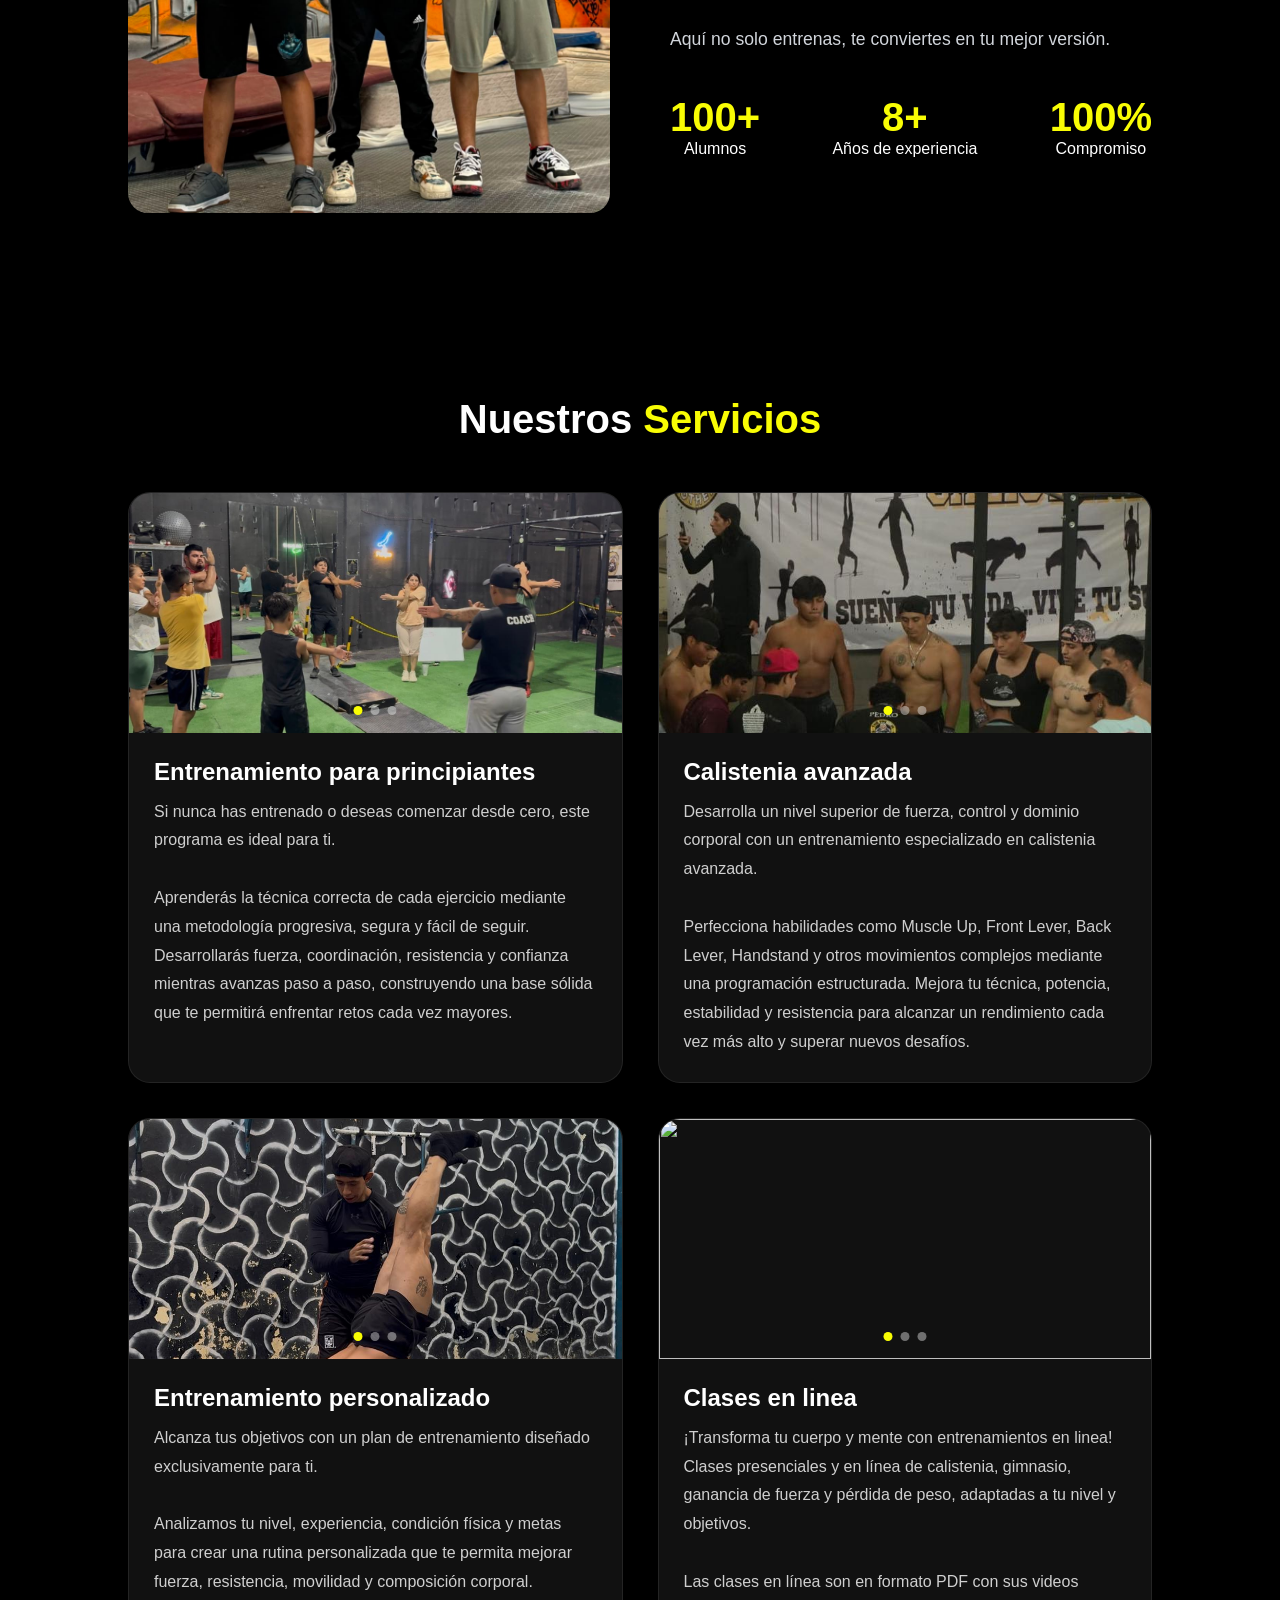
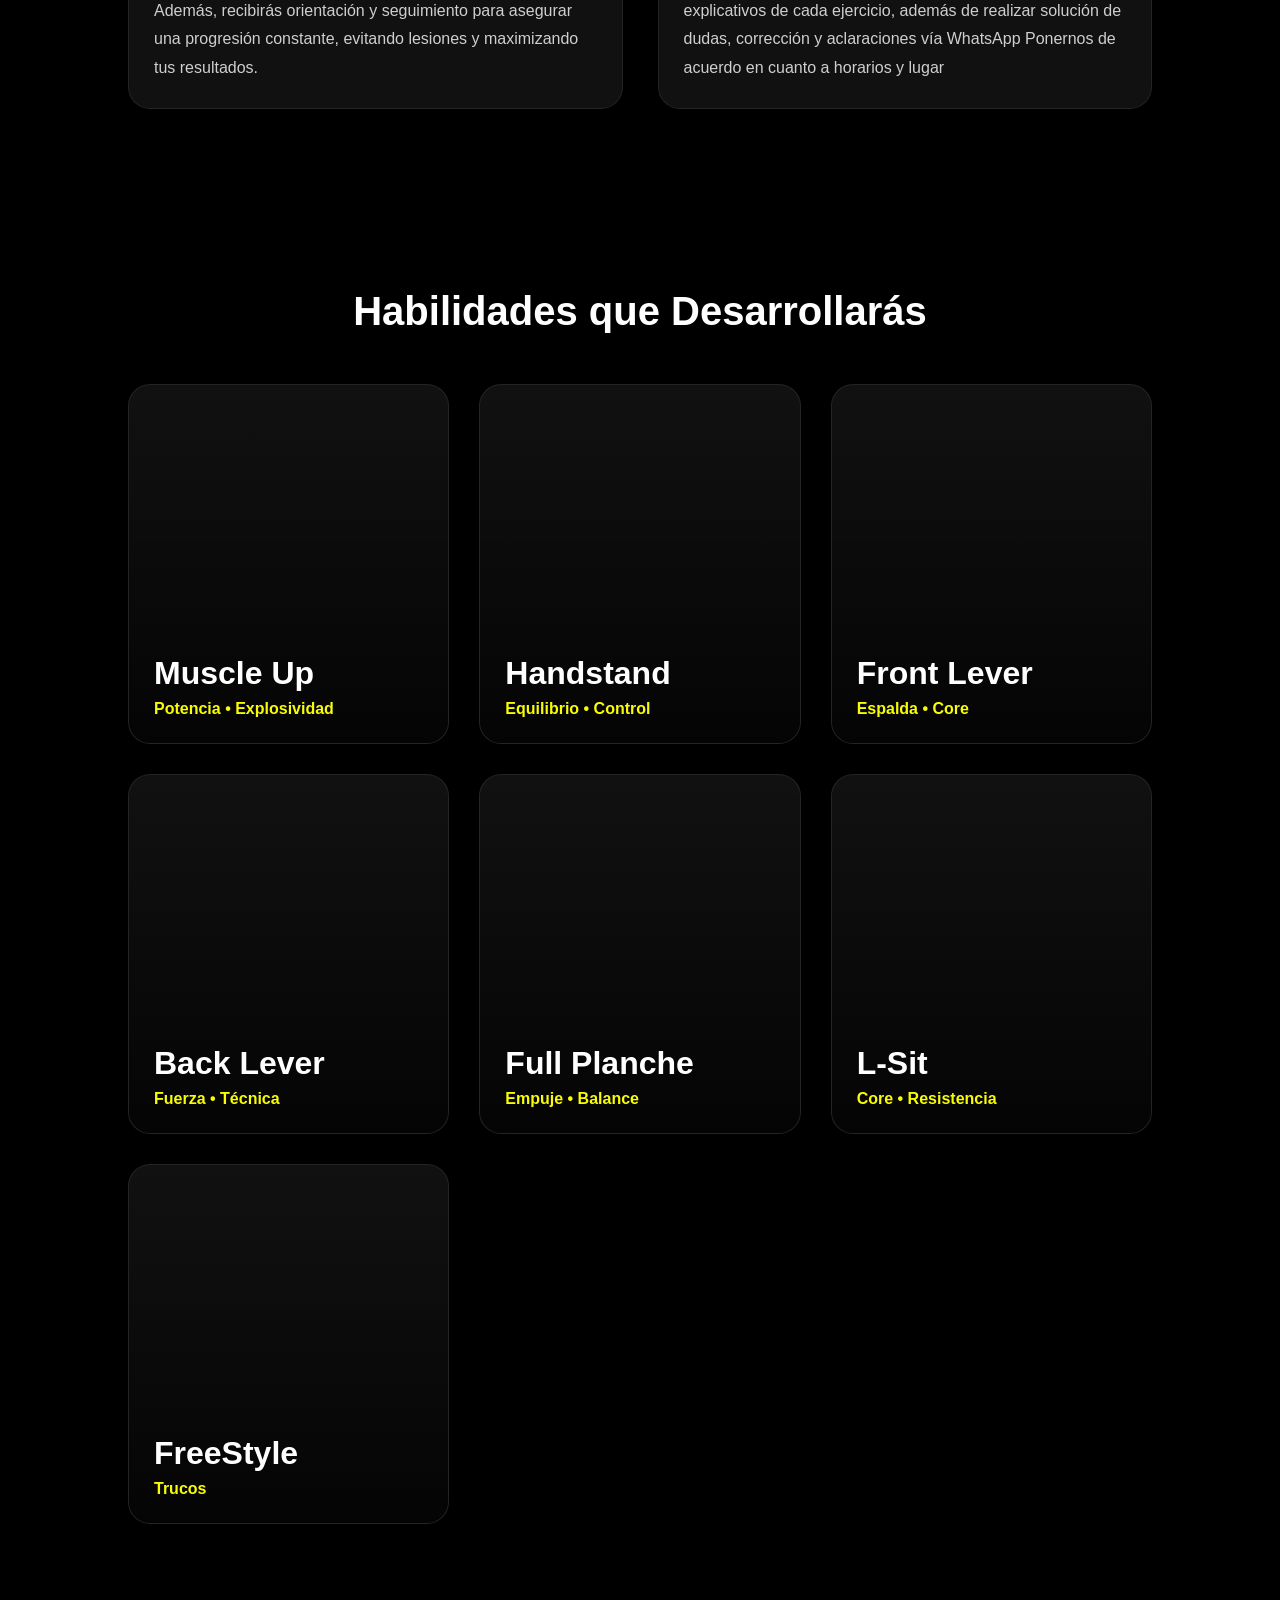
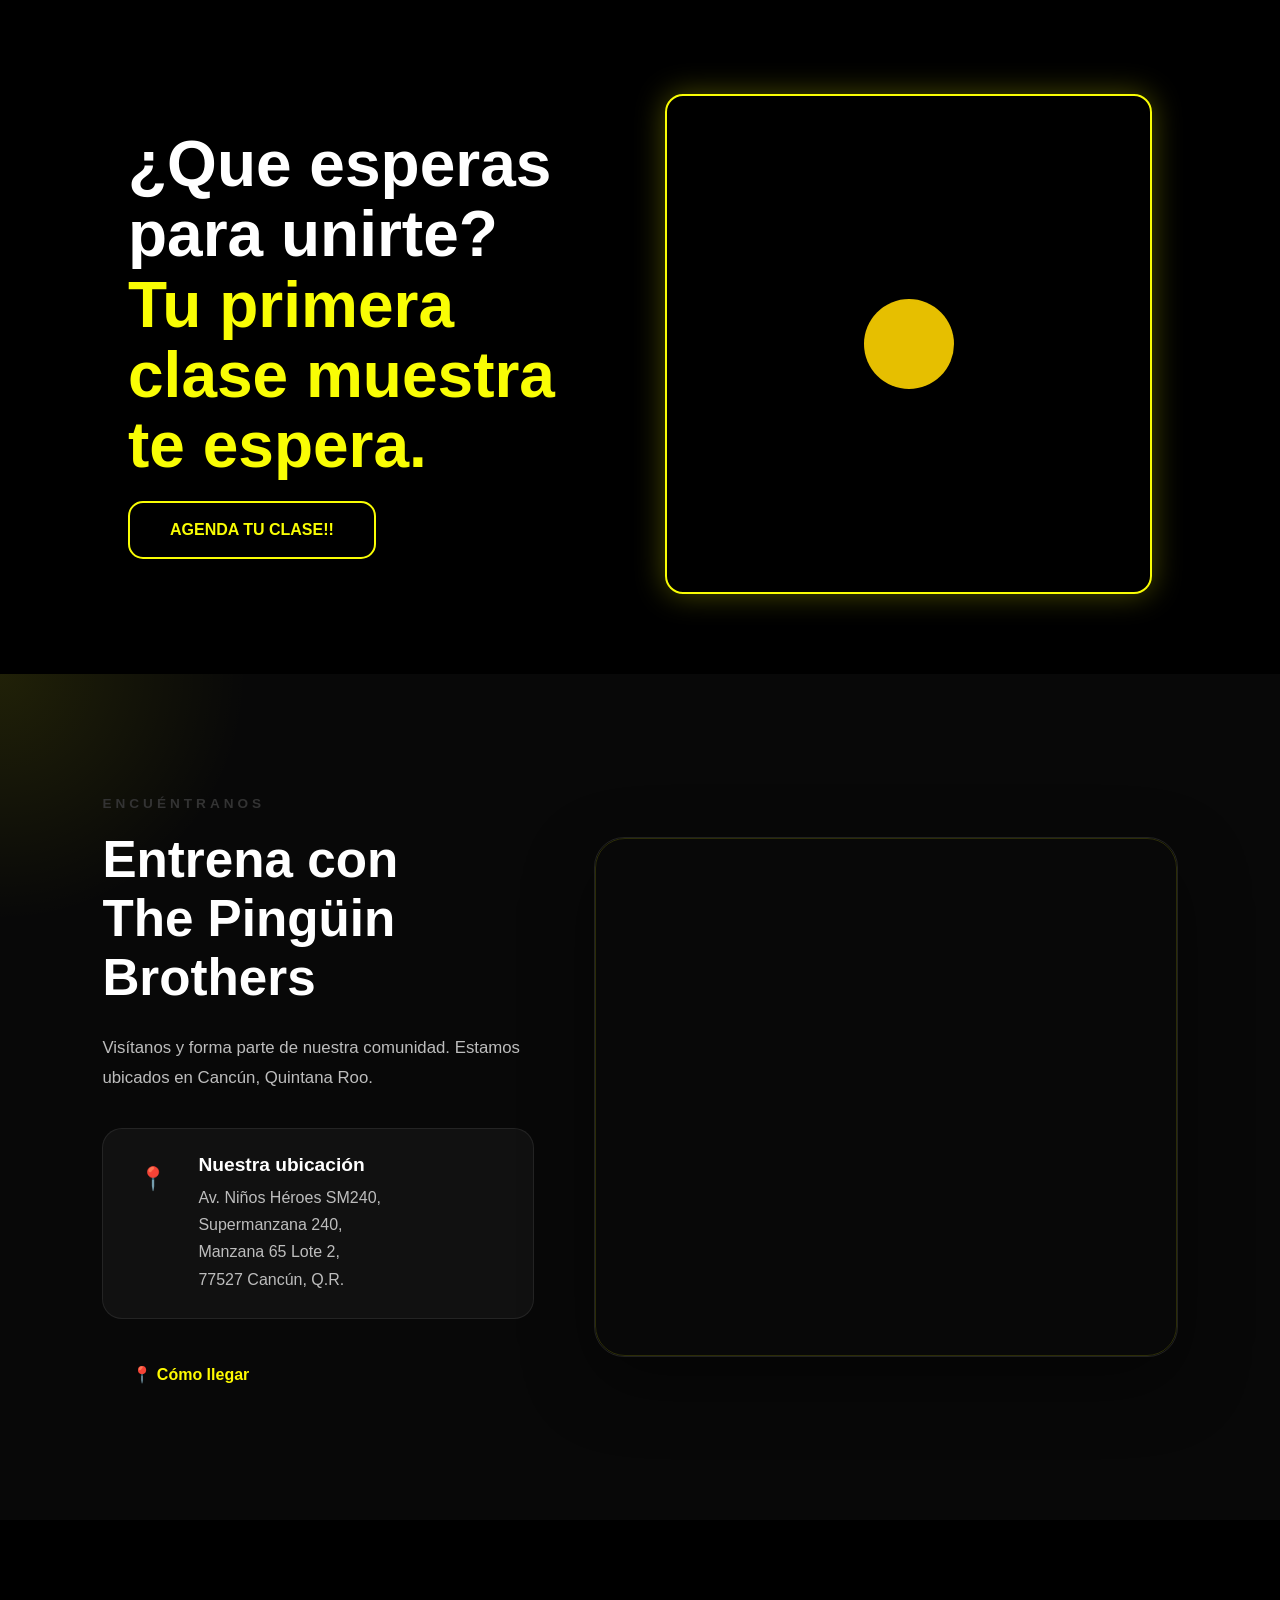
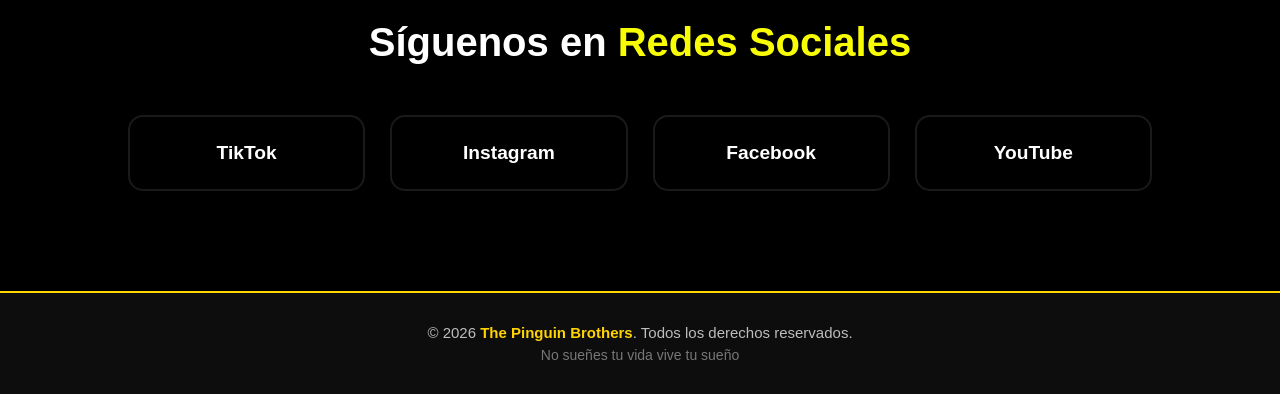
==== commit 9f5349a1: "Agregué nuevos productos" ====
--- a/index.html
+++ b/index.html
@@ -245,8 +245,8 @@
 
             <div class="card-slider">
 
-                <img src="imagenes/personalizado_chema.jpeg" class="active">
-                <img src="imagenes/personalizado_leo.jpeg">
+                <img src="imagenes/" class="active">
+                <img src="imagenes/">
                 <img src="imagenes/clases_en_linea.jpeg">
 
                 <div class="slider-dots">
@@ -429,6 +429,80 @@
 </section>
 
 
+<!-- ===================== UBICACIÓN ===================== -->
+
+<section class="ubicacion" id="ubicacion">
+
+    <div class="ubicacion-contenido">
+
+        <div class="ubicacion-info">
+
+            <span class="ubicacion-etiqueta">
+                ENCUÉNTRANOS
+            </span>
+
+            <h2>
+                Entrena con
+                <span>The Pingüin Brothers</span>
+            </h2>
+
+            <p>
+                Visítanos y forma parte de nuestra comunidad.
+                Estamos ubicados en Cancún, Quintana Roo.
+            </p>
+
+            <div class="direccion">
+
+                <div class="direccion-icono">
+                    📍
+                </div>
+
+                <div>
+
+                    <h3>
+                        Nuestra ubicación
+                    </h3>
+
+                    <p>
+                        Av. Niños Héroes SM240,<br>
+                        Supermanzana 240,<br>
+                        Manzana 65 Lote 2,<br>
+                        77527 Cancún, Q.R.
+                    </p>
+
+                </div>
+
+            </div>
+
+            <a
+                href="https://www.google.com/maps/search/?api=1&query=Av%20Ni%C3%B1os%20H%C3%A9roes%20SM240%2C%20Supermanzana%20240%2C%20Manzana%2065%20Lote%202%2C%2077527%20Canc%C3%BAn%2C%20Q.R."
+                target="_blank"
+                class="btn-ubicacion">
+
+                📍 Cómo llegar
+
+            </a>
+
+        </div>
+
+
+        <!-- ================= MAPA ================= -->
+
+        <div class="mapa">
+
+            <iframe
+                src="https://www.google.com/maps?q=Av%20Ni%C3%B1os%20H%C3%A9roes%20SM240%2C%20Supermanzana%20240%2C%20Manzana%2065%20Lote%202%2C%2077527%20Canc%C3%BAn%2C%20Q.R.&output=embed"
+                loading="lazy"
+                allowfullscreen>
+            </iframe>
+
+        </div>
+
+    </div>
+
+</section>
+
+
 <section class="redes">
 
     <h2 class="section-title">
@@ -456,6 +530,8 @@
     </div>
 
 </section>
+
+
 
 
 <footer class="footer">
--- a/Untitled-1.css
+++ b/Untitled-1.css
@@ -1522,4 +1522,384 @@
         grid-column:1 / 3;
     }
 
+}
+
+/*========================================
+        SECCIÓN UBICACIÓN
+========================================*/
+
+.ubicacion{
+
+    position:relative;
+
+    padding:120px 8%;
+
+    background:#080808;
+
+    overflow:hidden;
+
+}
+
+
+/* Luz decorativa de fondo */
+
+.ubicacion::before{
+
+    content:"";
+
+    position:absolute;
+
+    width:500px;
+
+    height:500px;
+
+    top:-250px;
+
+    left:-250px;
+
+    background:radial-gradient(
+        circle,
+        rgba(249,253,4,.10),
+        transparent 70%
+    );
+
+    pointer-events:none;
+
+}
+
+
+/*========================================
+        CONTENIDO
+========================================*/
+
+.ubicacion-contenido{
+
+    position:relative;
+
+    z-index:2;
+
+    max-width:1300px;
+
+    margin:auto;
+
+    display:grid;
+
+    grid-template-columns: .85fr 1.15fr;
+
+    gap:60px;
+
+    align-items:center;
+
+}
+
+
+/*========================================
+        INFORMACIÓN
+========================================*/
+
+.ubicacion-info{
+
+    max-width:520px;
+
+}
+
+.ubicacion-etiqueta{
+
+    display:inline-block;
+
+    color:var(--amarillo);
+
+    font-size:.85rem;
+
+    font-weight:bold;
+
+    letter-spacing:4px;
+
+    margin-bottom:20px;
+
+}
+
+.ubicacion-info h2{
+
+    font-size:3.2rem;
+
+    line-height:1.15;
+
+    margin:0 0 25px;
+
+    color:white;
+
+}
+
+.ubicacion-info h2 span{
+
+    display:block;
+
+    color:var(--amarillo);
+
+}
+
+.ubicacion-info > p{
+
+    color:#bdbdbd;
+
+    font-size:1.05rem;
+
+    line-height:1.8;
+
+    margin-bottom:35px;
+
+}
+
+
+/*========================================
+        DIRECCIÓN
+========================================*/
+
+.direccion{
+
+    display:flex;
+
+    align-items:flex-start;
+
+    gap:20px;
+
+    padding:25px;
+
+    background:rgba(255,255,255,.04);
+
+    border:1px solid rgba(255,255,255,.08);
+
+    border-radius:20px;
+
+    margin-bottom:30px;
+
+    transition:.35s;
+
+}
+
+.direccion:hover{
+
+    border-color:var(--amarillo);
+
+    background:rgba(249,253,4,.04);
+
+    transform:translateY(-5px);
+
+}
+
+.direccion-icono{
+
+    min-width:50px;
+
+    height:50px;
+
+    display:flex;
+
+    align-items:center;
+
+    justify-content:center;
+
+    background:var(--amarillo);
+
+    border-radius:50%;
+
+    font-size:1.4rem;
+
+}
+
+.direccion h3{
+
+    margin:0 0 8px;
+
+    color:white;
+
+    font-size:1.2rem;
+
+}
+
+.direccion p{
+
+    margin:0;
+
+    color:#bdbdbd;
+
+    line-height:1.7;
+
+}
+
+
+/*========================================
+        BOTÓN
+========================================*/
+
+.btn-ubicacion{
+
+    display:inline-flex;
+
+    align-items:center;
+
+    justify-content:center;
+
+    gap:10px;
+
+    padding:16px 30px;
+
+    background:var(--amarillo);
+
+    color:#fffb00;
+
+    border-radius:50px;
+
+    text-decoration:none;
+
+    font-weight:bold;
+
+    transition:.35s;
+
+}
+
+.btn-ubicacion:hover{
+
+    transform:translateY(-4px);
+
+    box-shadow:
+        0 10px 30px rgba(249,253,4,.25);
+
+}
+
+
+/*========================================
+        MAPA
+========================================*/
+
+.mapa{
+
+    position:relative;
+
+    width:100%;
+
+    height:520px;
+
+    border-radius:30px;
+
+    overflow:hidden;
+
+    border:1px solid rgba(255,255,255,.10);
+
+    box-shadow:
+        0 25px 70px rgba(0,0,0,.45);
+
+}
+
+.mapa::after{
+
+    content:"";
+
+    position:absolute;
+
+    inset:0;
+
+    border:1px solid rgba(249,253,4,.15);
+
+    border-radius:30px;
+
+    pointer-events:none;
+
+}
+
+.mapa iframe{
+
+    width:100%;
+
+    height:100%;
+
+    border:0;
+
+    display:block;
+
+}
+
+
+/*========================================
+        RESPONSIVE
+========================================*/
+
+@media(max-width:900px){
+
+    .ubicacion{
+
+        padding:90px 20px;
+
+    }
+
+    .ubicacion-contenido{
+
+        grid-template-columns:1fr;
+
+        gap:45px;
+
+    }
+
+    .ubicacion-info{
+
+        max-width:none;
+
+    }
+
+    .ubicacion-info h2{
+
+        font-size:2.6rem;
+
+    }
+
+    .mapa{
+
+        height:420px;
+
+    }
+
+}
+
+
+@media(max-width:768px){
+
+    .ubicacion-info h2{
+
+        font-size:2.3rem;
+
+    }
+
+    .ubicacion-info > p{
+
+        font-size:1rem;
+
+    }
+
+    .direccion{
+
+        padding:20px;
+
+    }
+
+    .mapa{
+
+        height:350px;
+
+        border-radius:22px;
+
+    }
+
+    .mapa::after{
+
+        border-radius:22px;
+
+    }
+
+    .btn-ubicacion{
+
+        width:100%;
+
+    }
+
 }
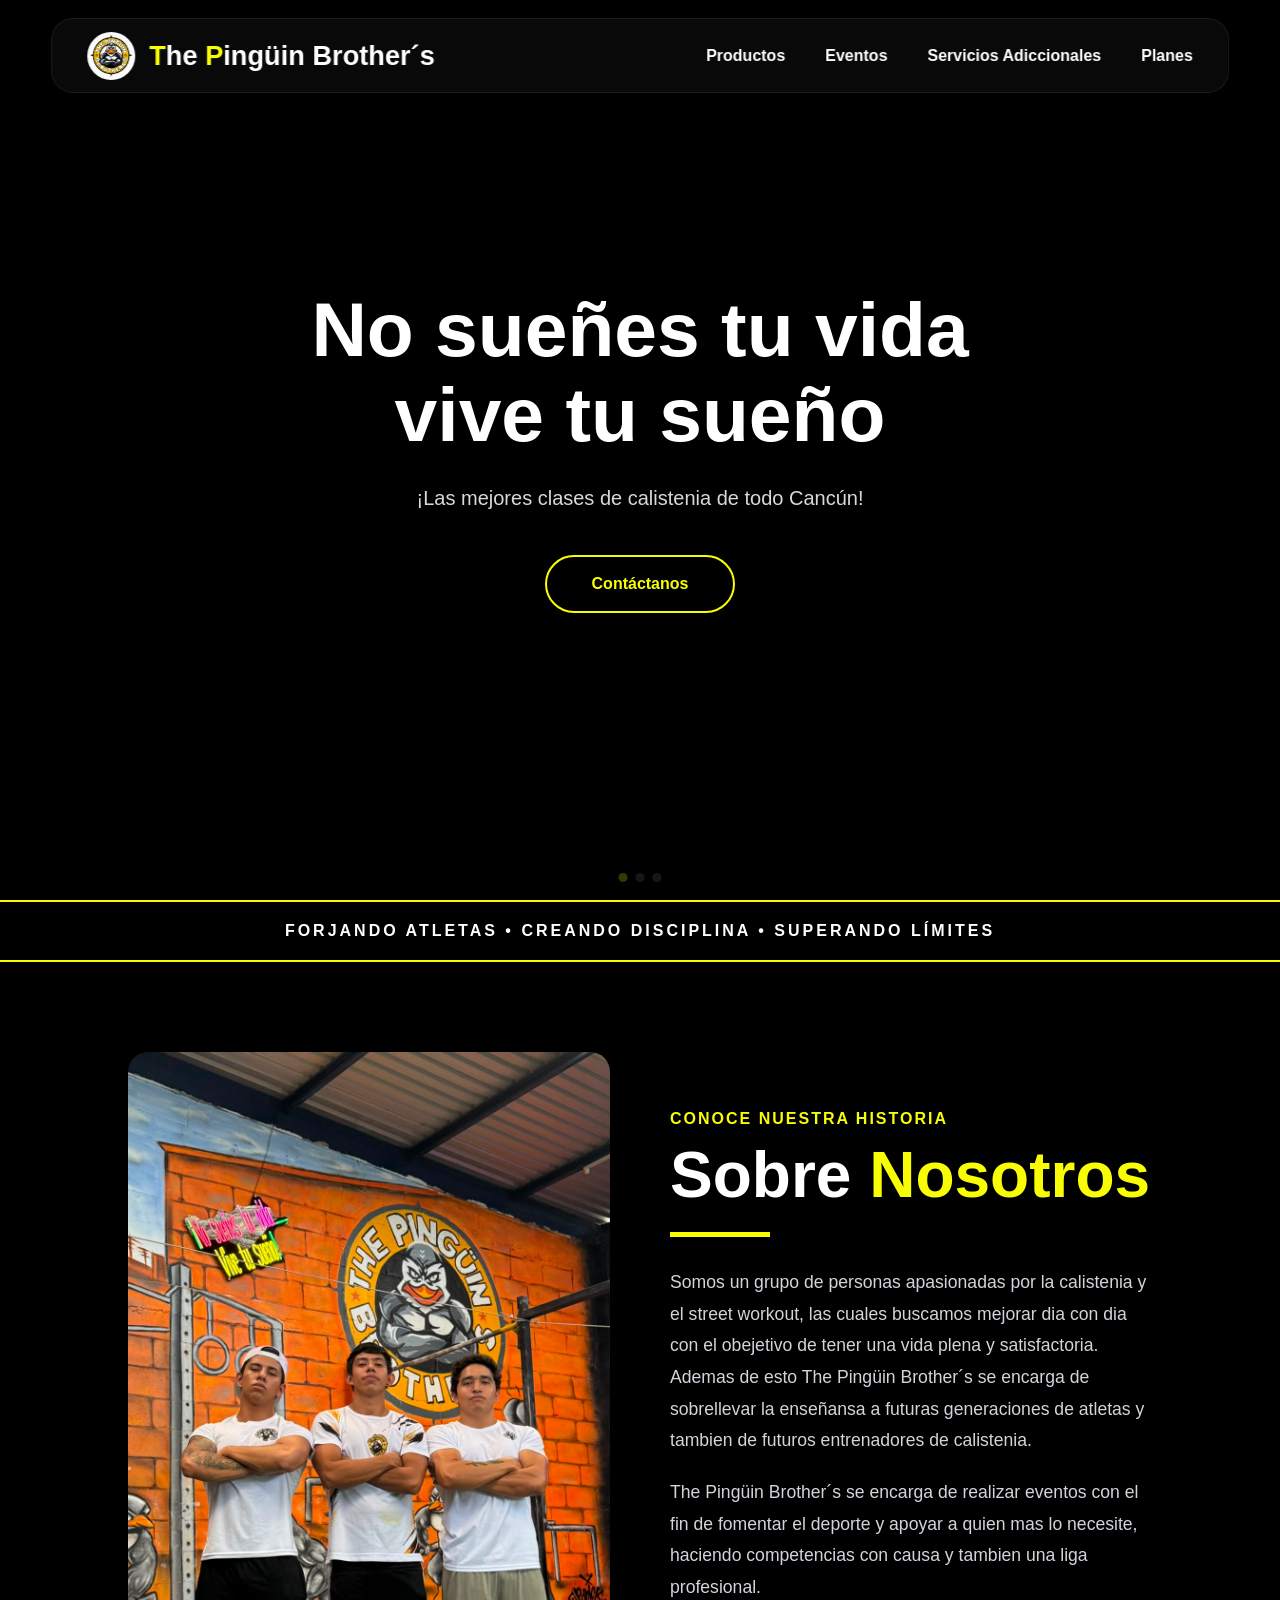
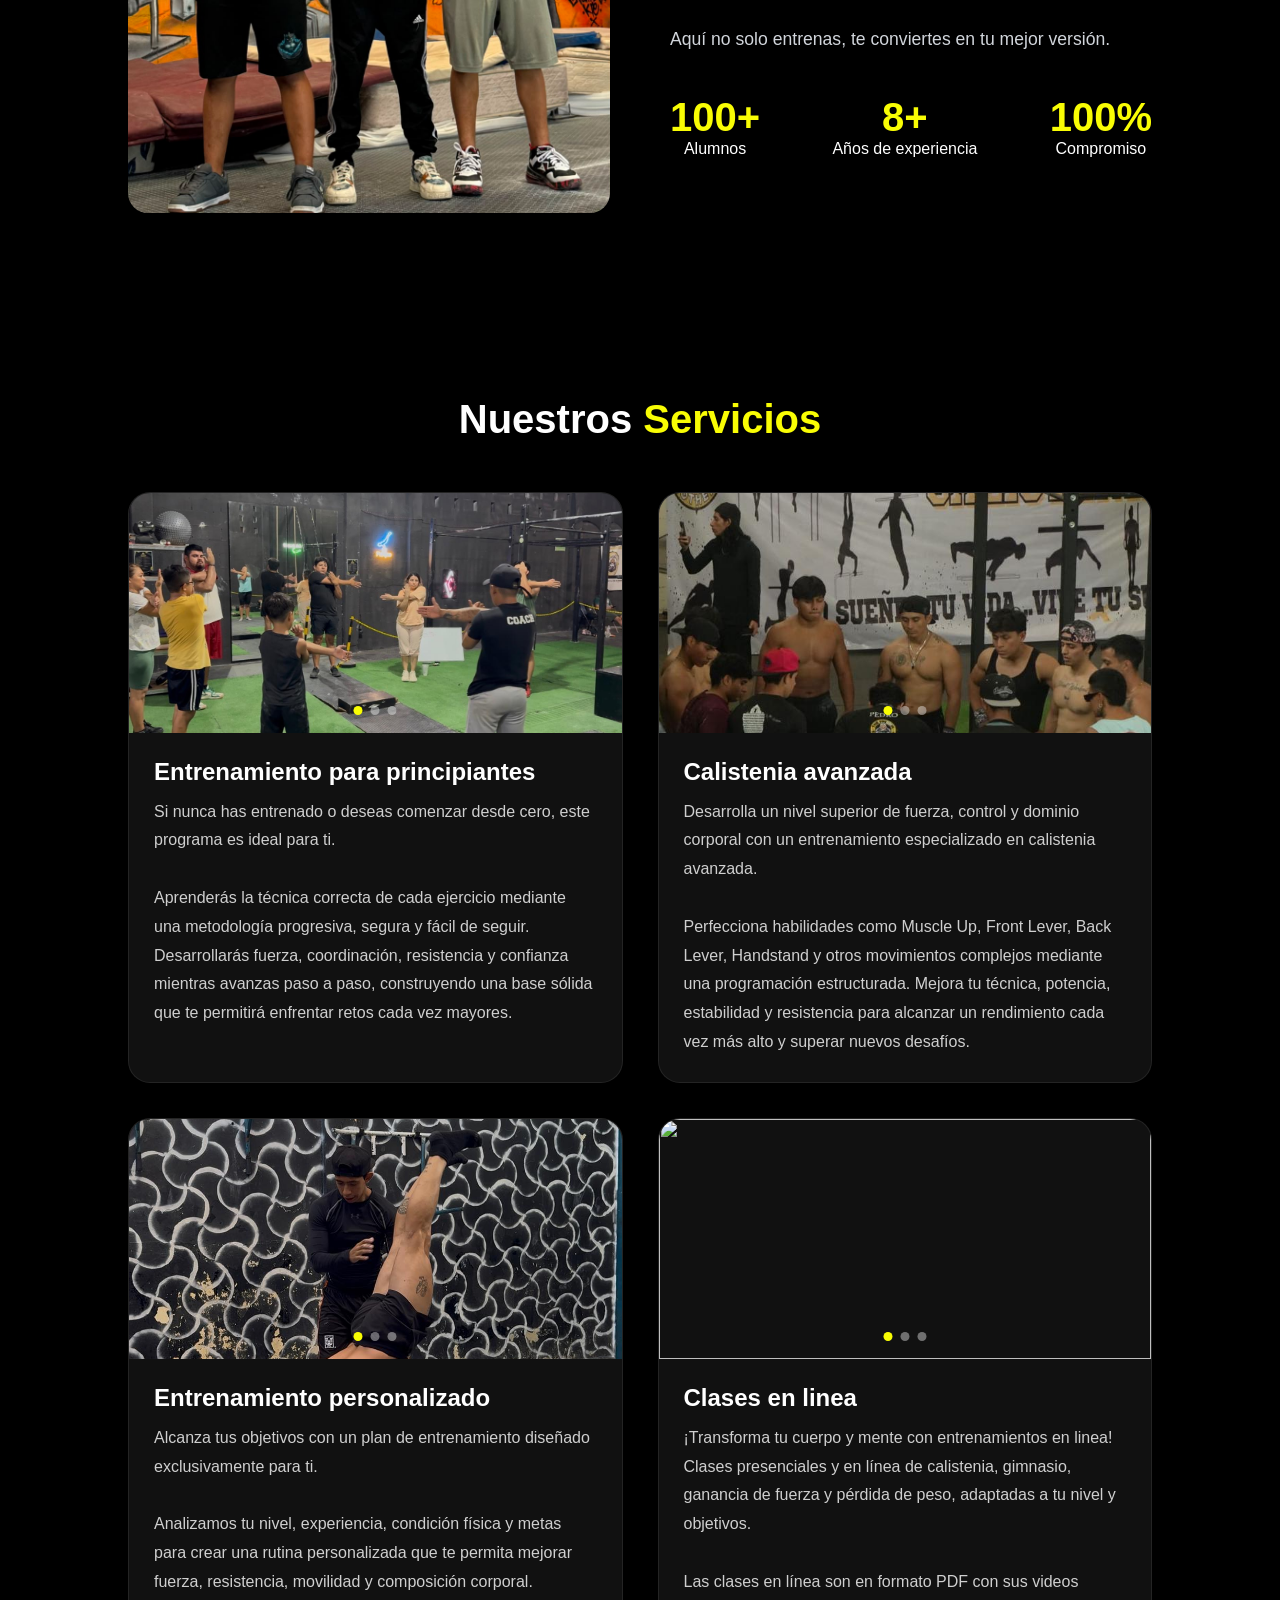
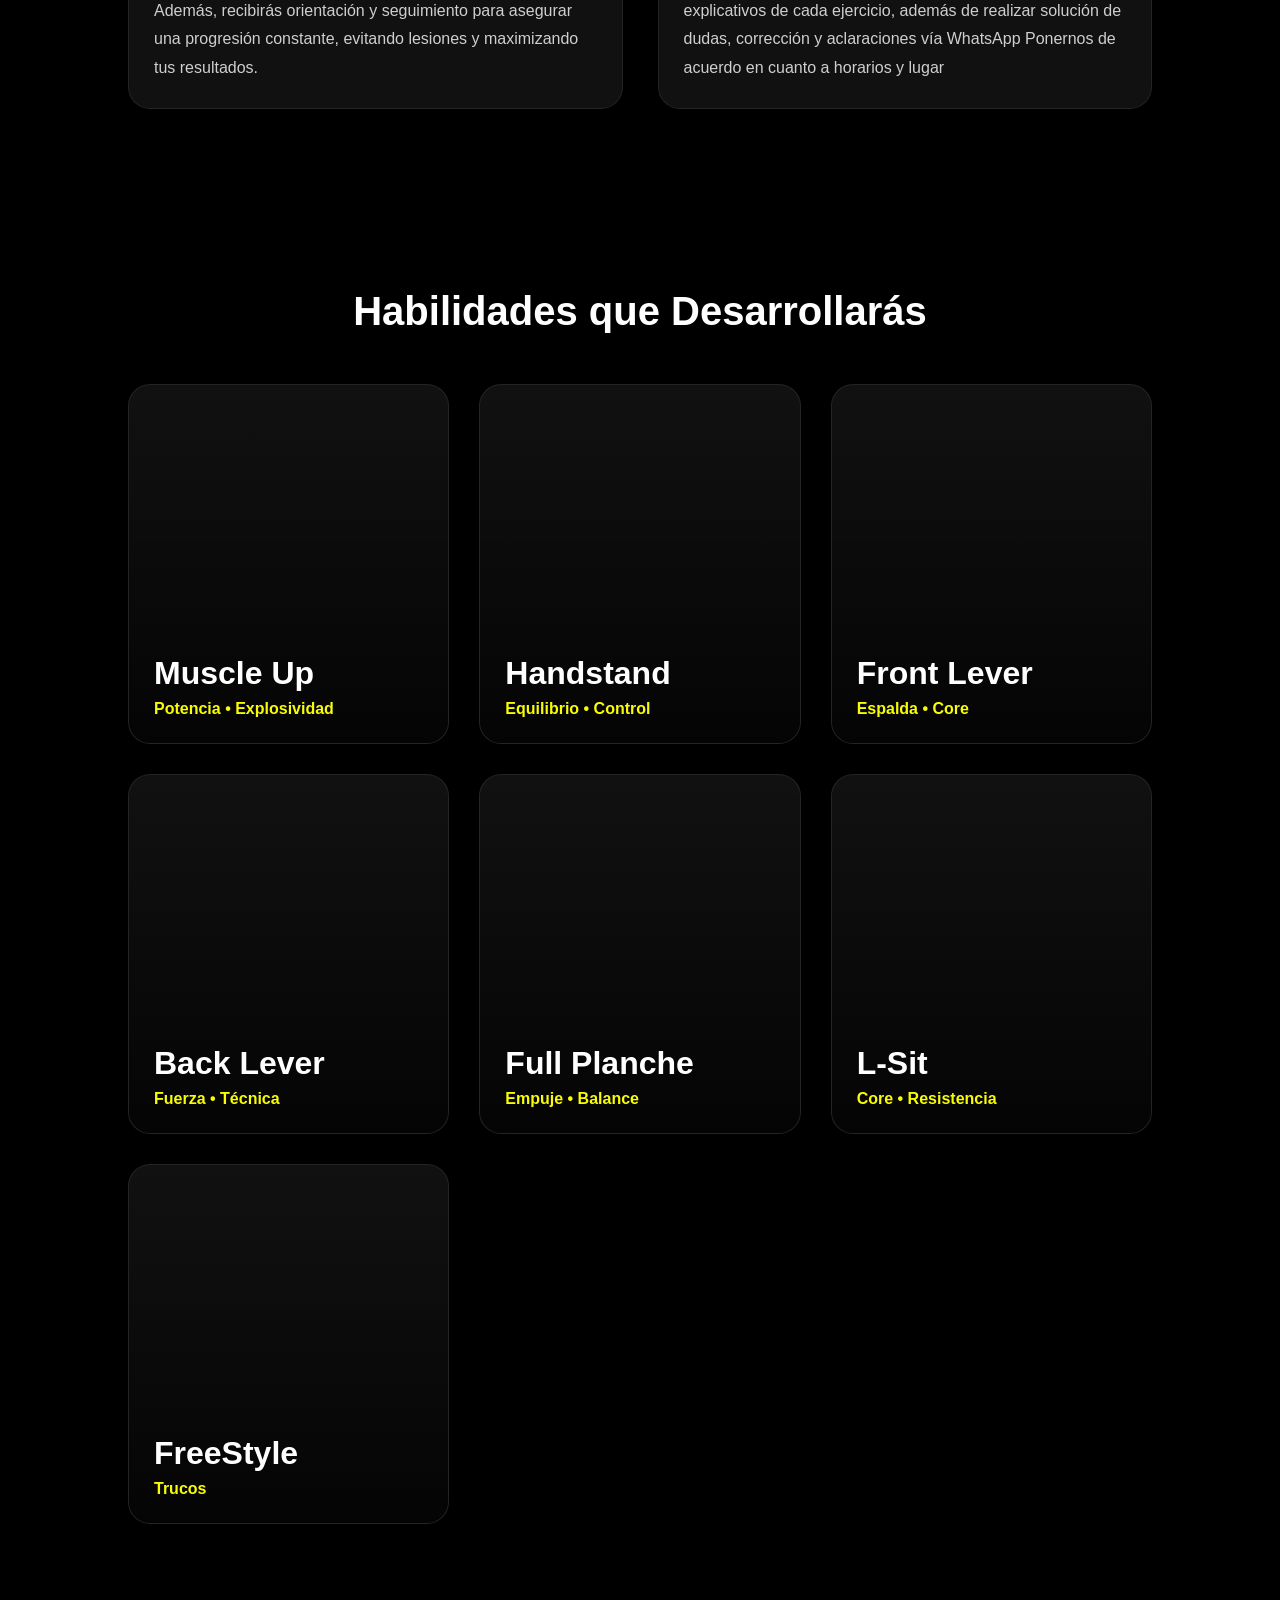
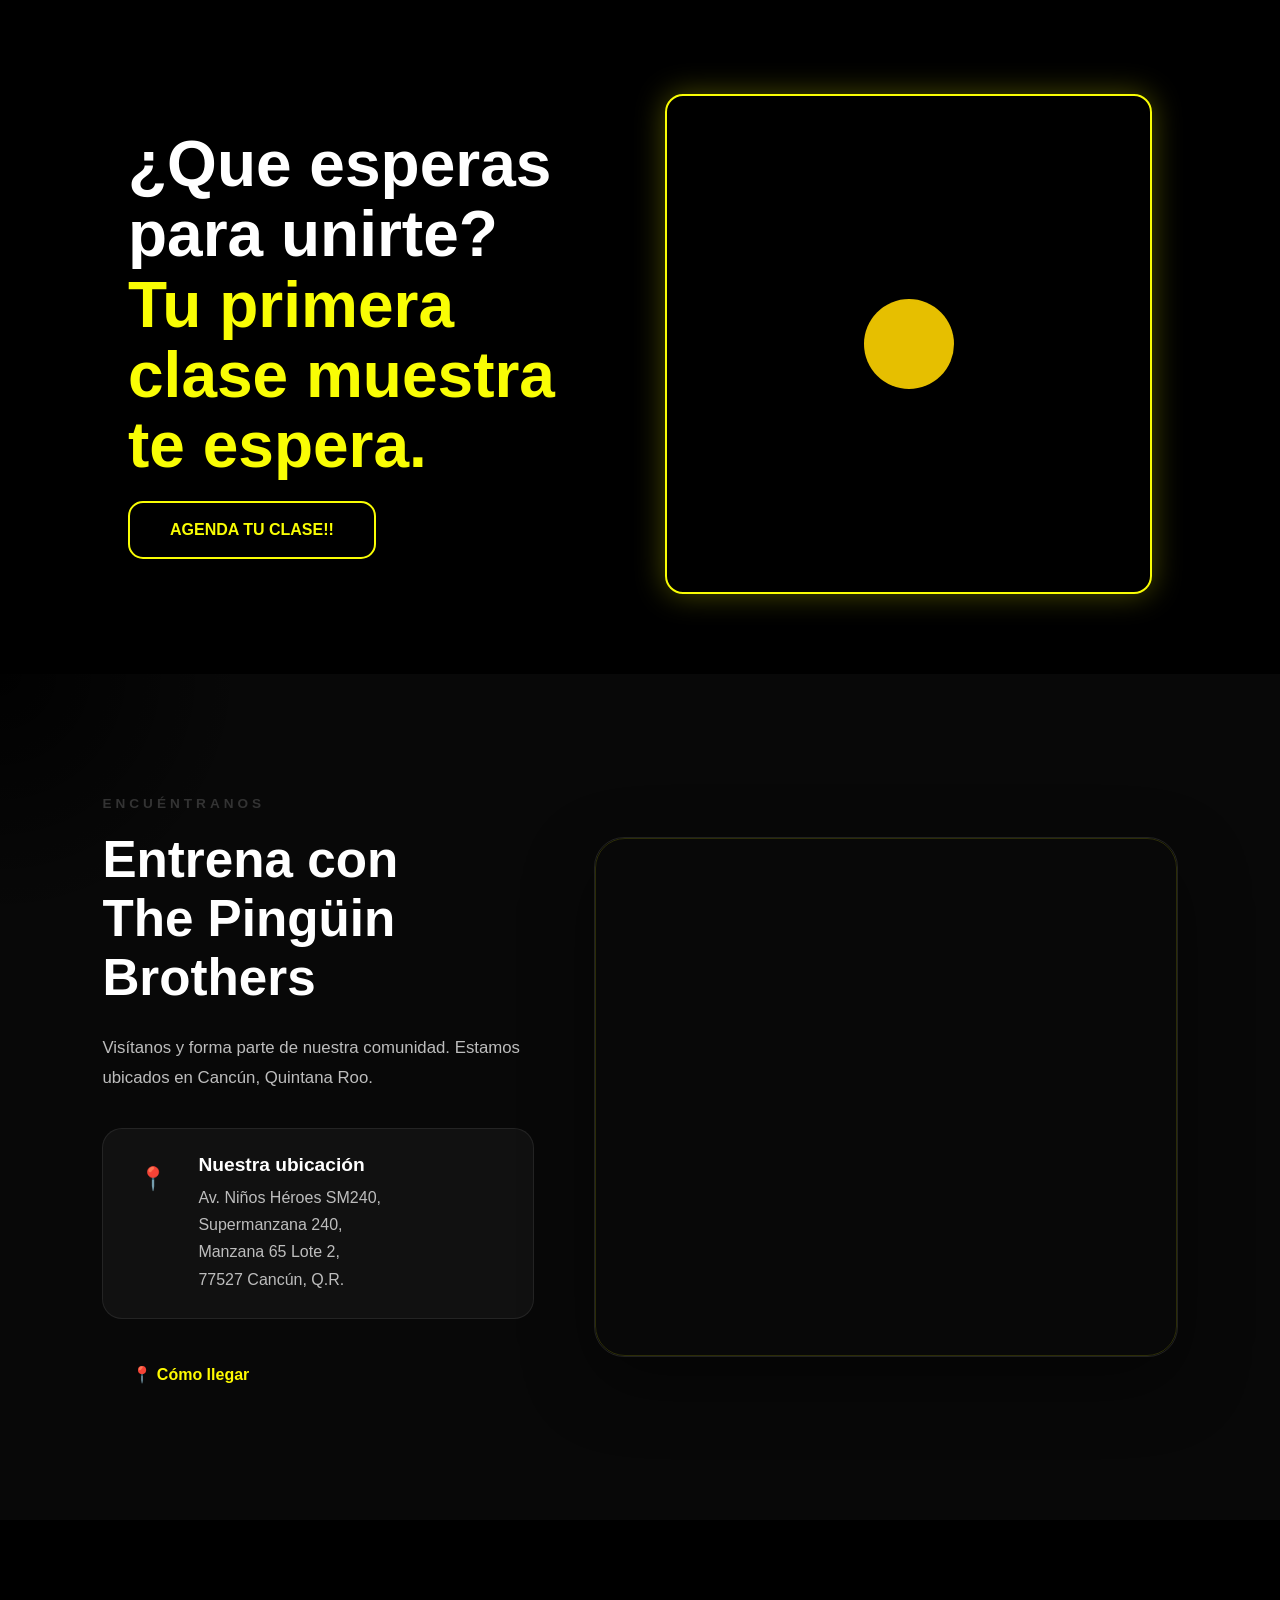
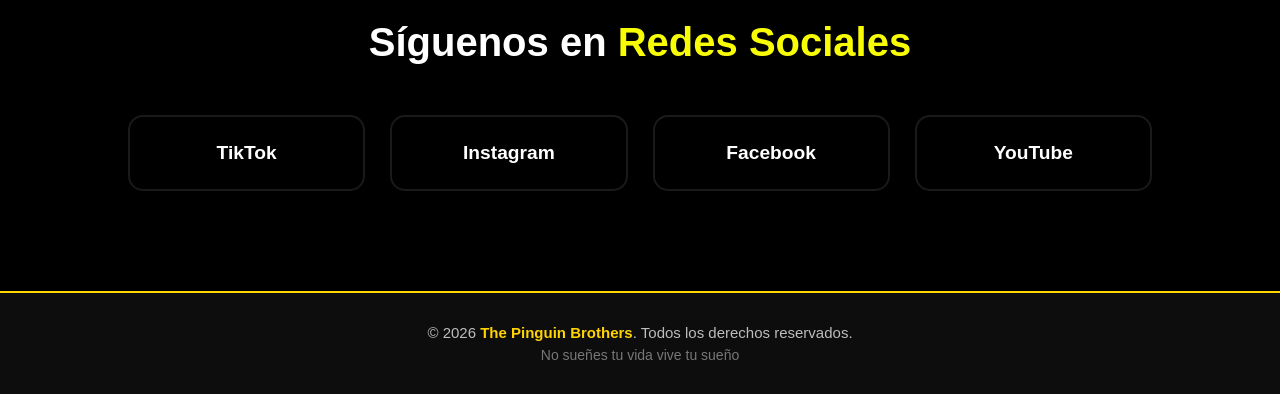
==== commit b082d7e1: "Agregué nuevos productos" ====
--- a/index.html
+++ b/index.html
@@ -29,6 +29,7 @@
         <ul>
             <li><a href="Productos.html">Productos</a></li>
             <li><a href="Eventos.html">Eventos</a></li>
+            <li><a href="Servicios_adiccionales.html">Servicios Adiccionales</a></li>
             <li><a href="Planes.html">Planes</a></li>
             
         </ul>
--- a/Untitled-1.css
+++ b/Untitled-1.css
@@ -1559,7 +1559,7 @@
 
     background:radial-gradient(
         circle,
-        rgba(249,253,4,.10),
+        rgba(0, 0, 0, 0.89),
         transparent 70%
     );
 
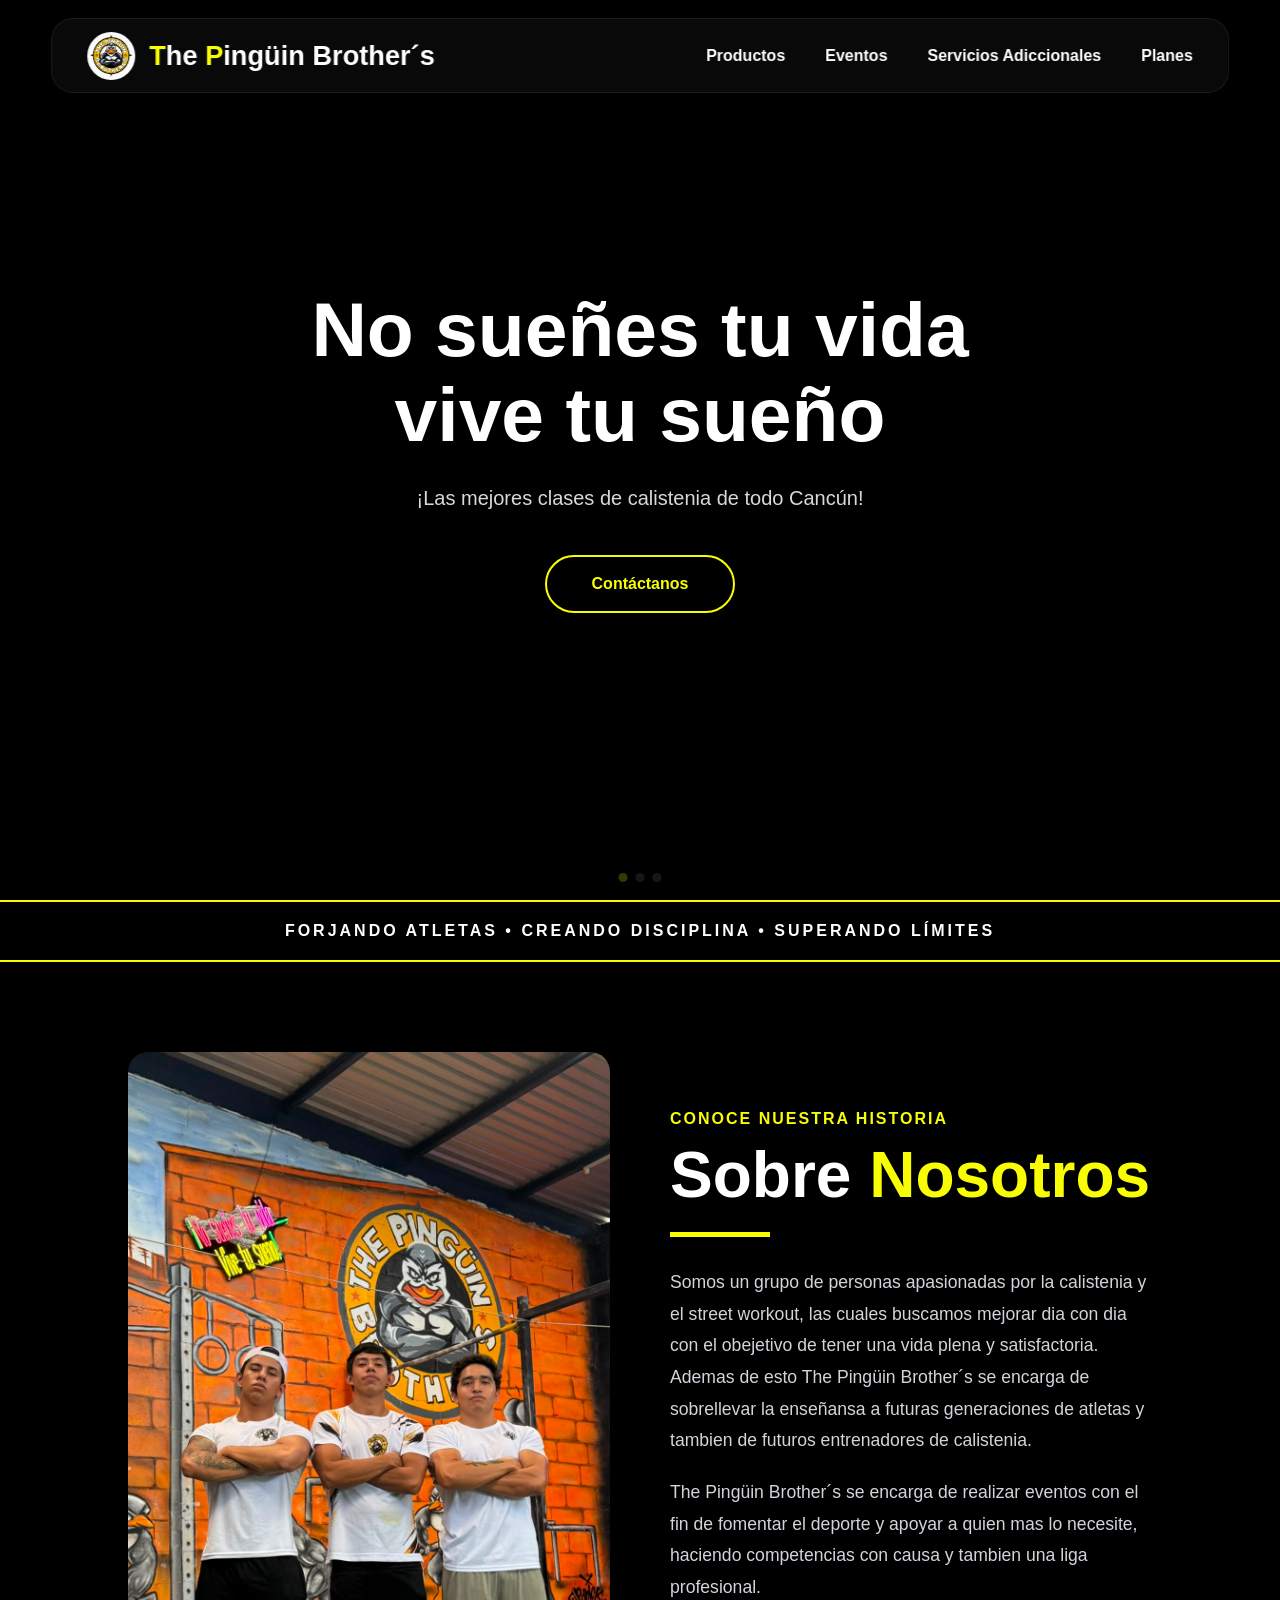
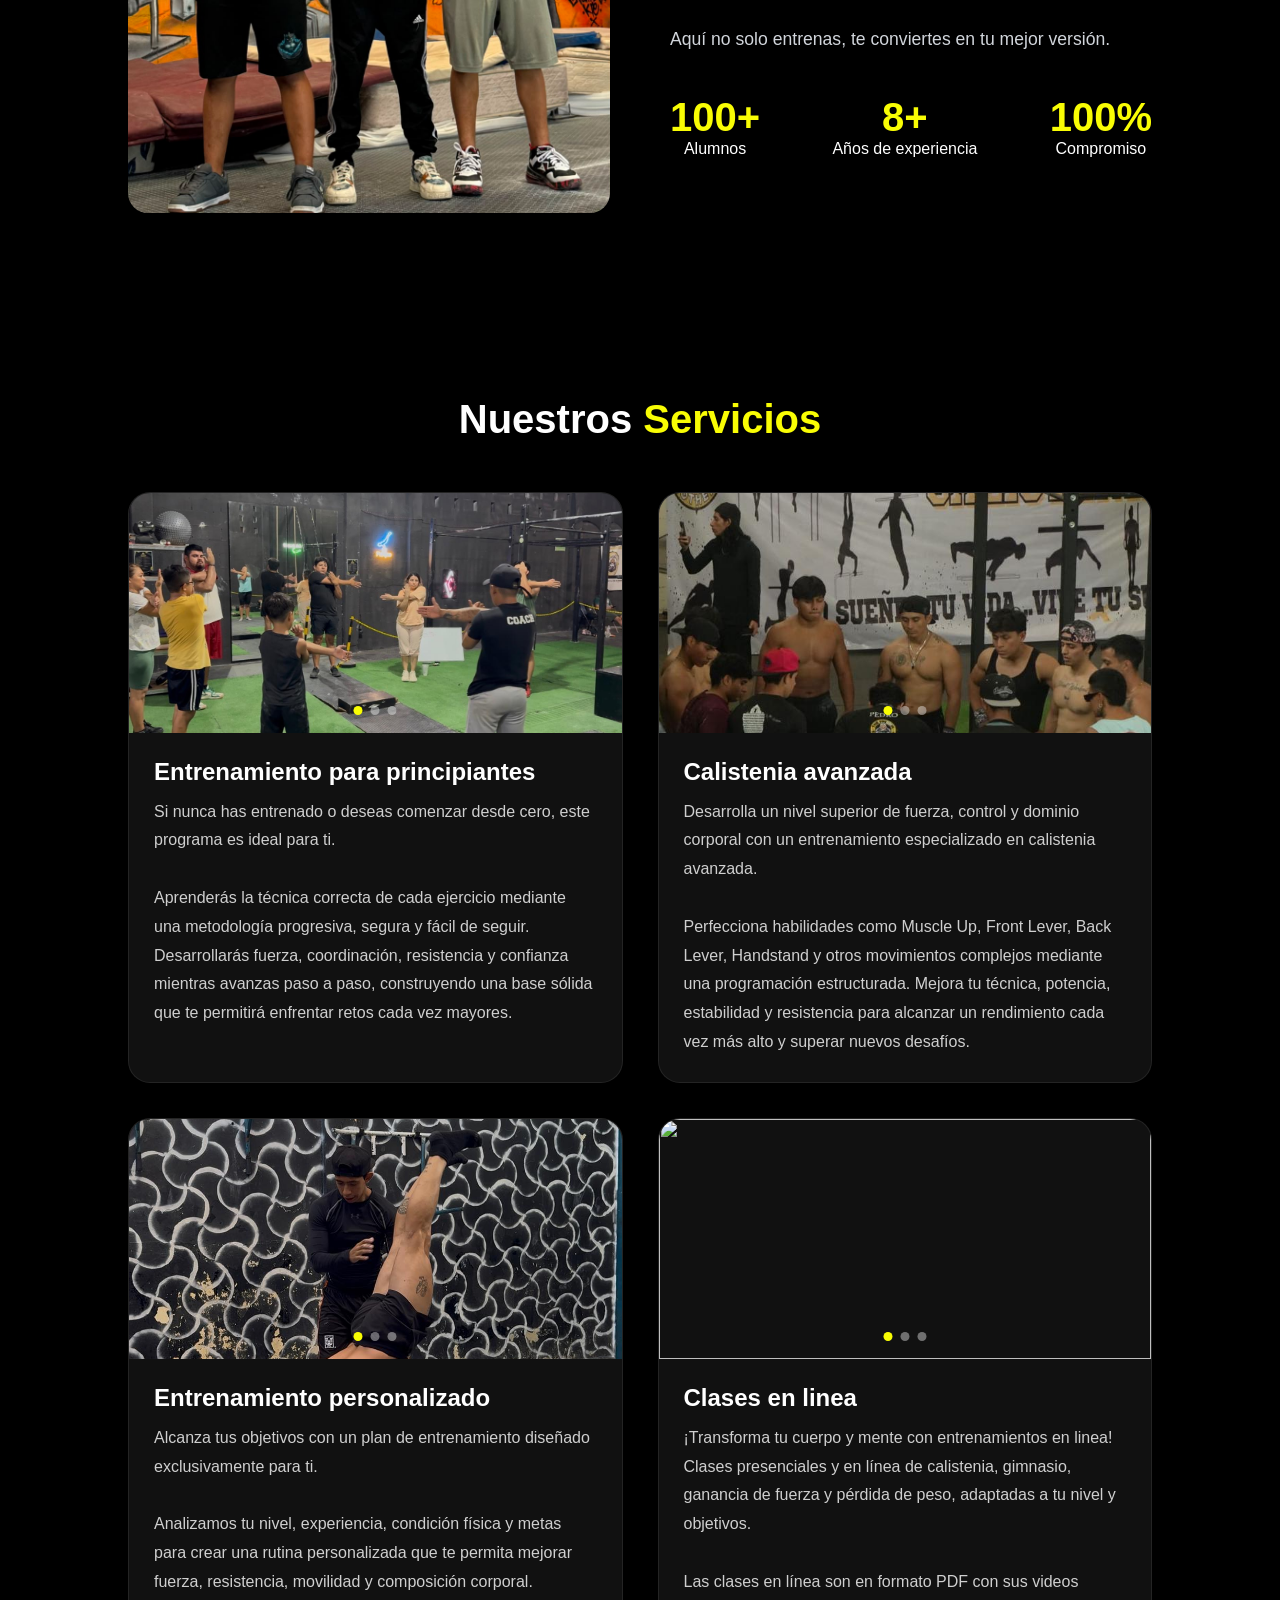
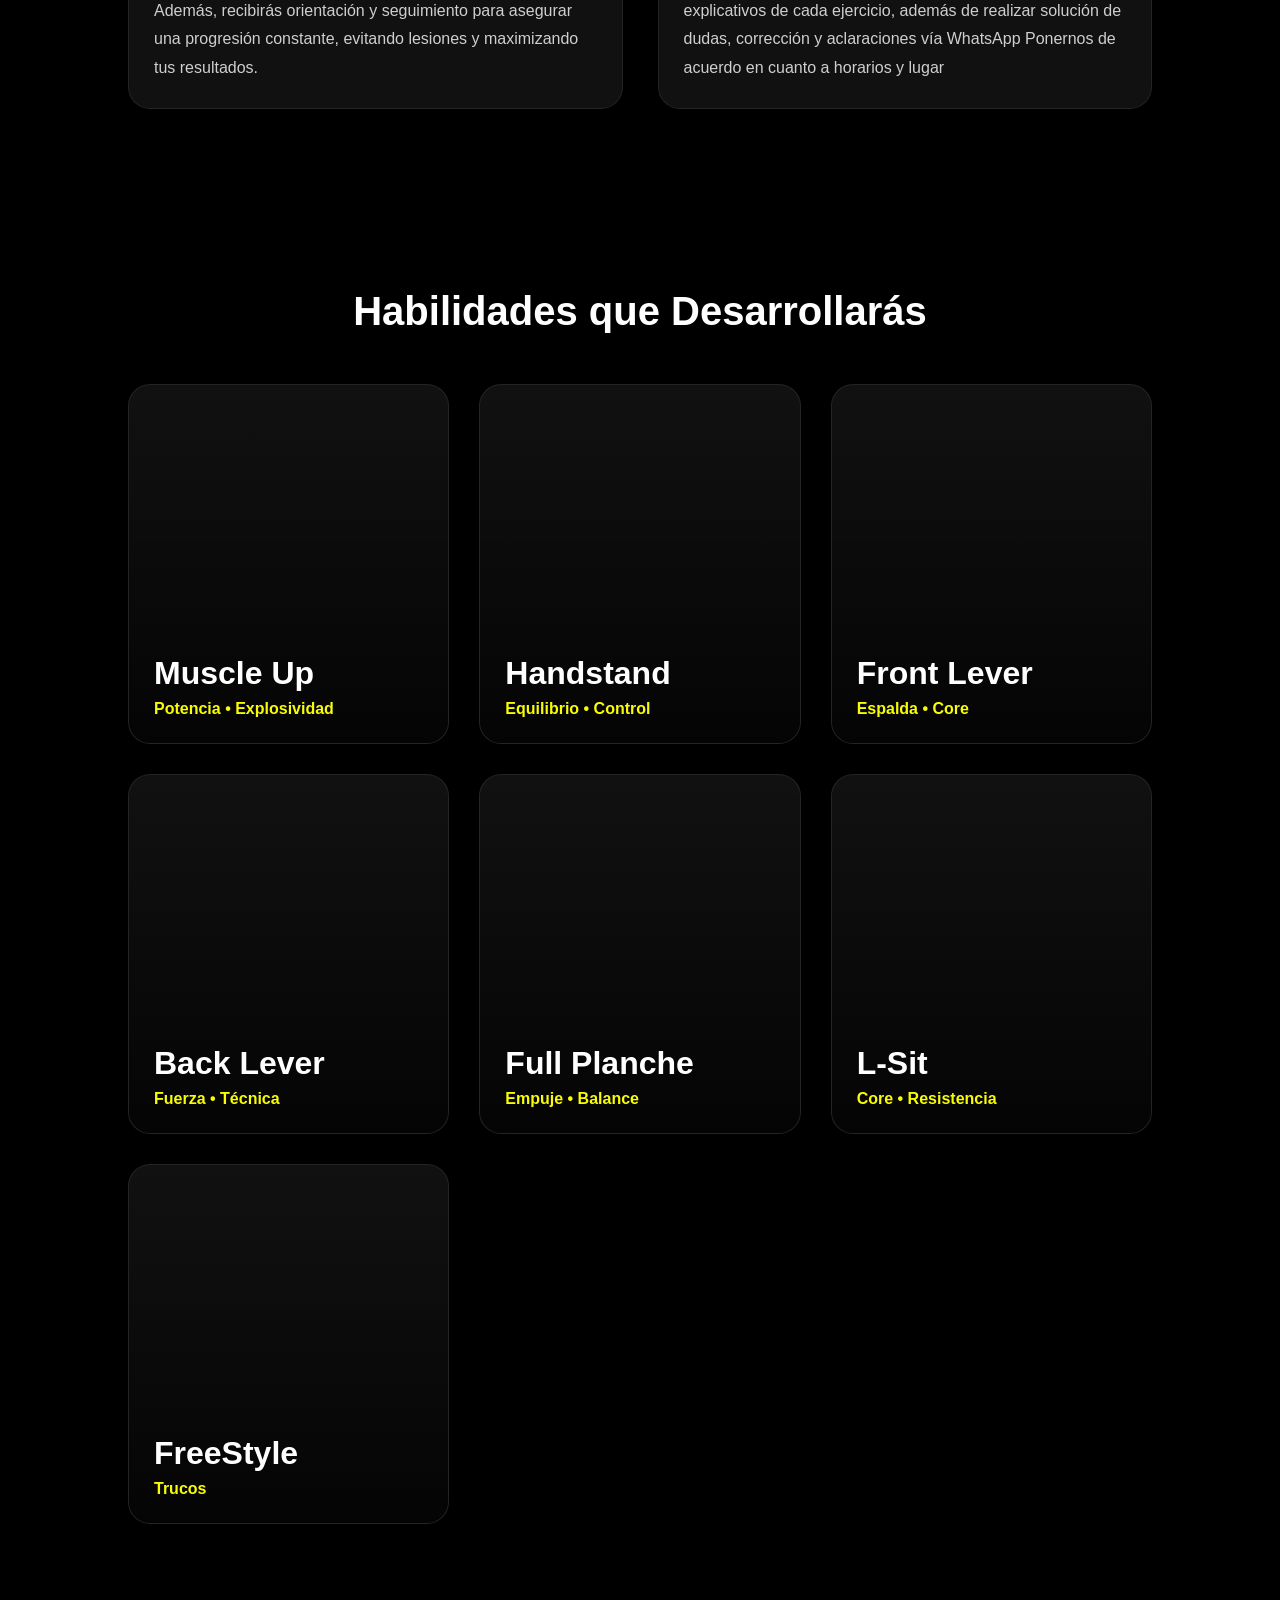
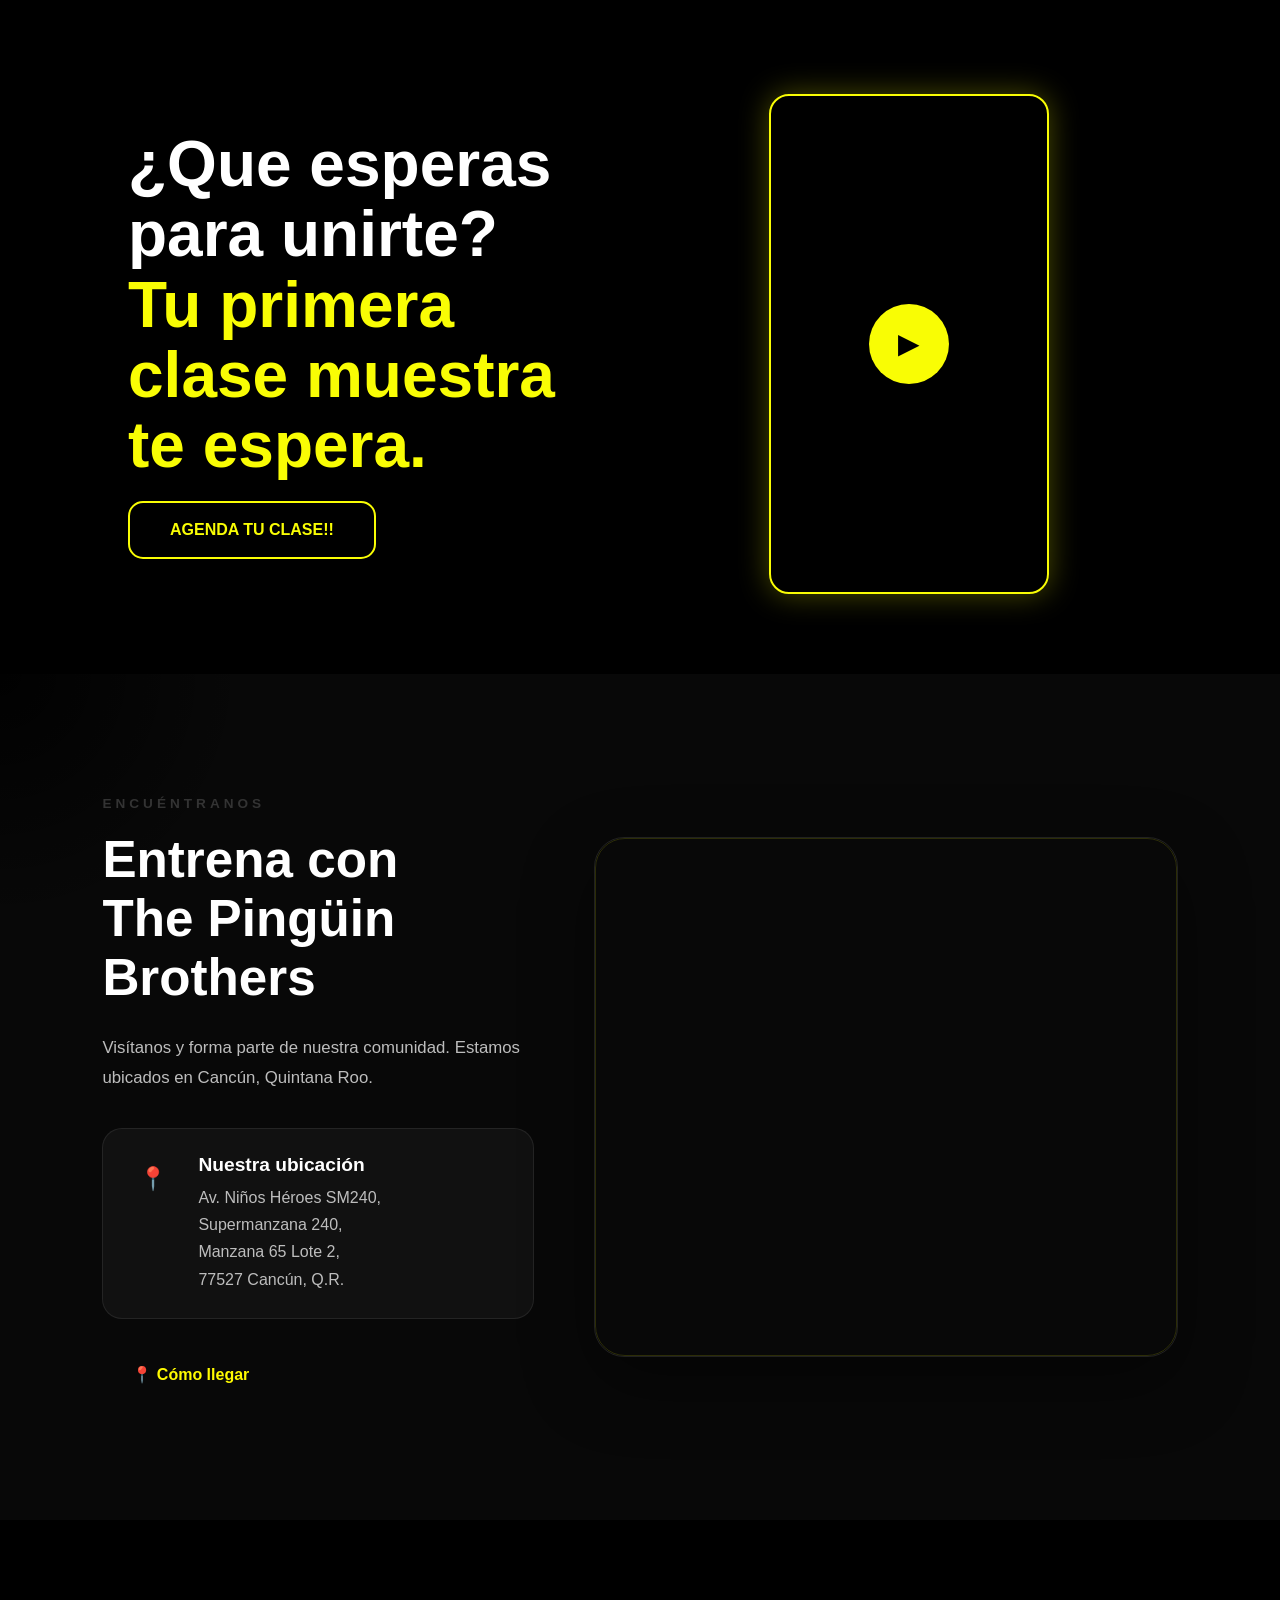
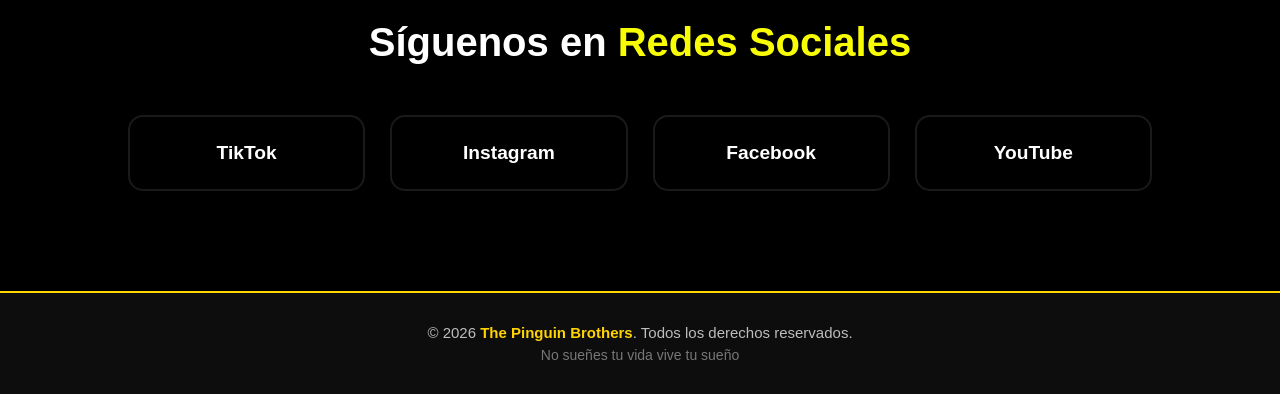
==== commit efb3d830: "Agregué nuevos productos" ====
--- a/index.html
+++ b/index.html
@@ -419,7 +419,7 @@
     </video>
 
     <button id="playOverlay">
-        <i class="fas fa-play"></i>
+    ▶
     </button>
 
 </div>
--- a/Untitled-1.css
+++ b/Untitled-1.css
@@ -792,40 +792,59 @@
     text-align:left;
 }
 
+/* ========================================
+   VIDEO PROMOCIONAL
+======================================== */
+
 .cta-video{
-    display:flex;
-    justify-content:center;
-}
-
-
-
-.cta-video video{
+
+    position:relative;
+
+    display:block;
+
     width:280px;
     height:500px;
 
+    margin:auto;
+
+}
+
+
+/* VIDEO */
+
+.cta-video video{
+
+    display:block;
+
+    width:100%;
+    height:100%;
+
     object-fit:cover;
 
     border-radius:20px;
+
     border:2px solid rgb(249,253,4);
-    box-shadow:0 0 30px rgba(249,253,4,.3);
-}
-
-.cta-video video:hover{
+
+    box-shadow:
+        0 0 30px rgba(249,253,4,.3);
+
+    transition:.3s ease;
+
+}
+
+
+/* EFECTO AL PASAR EL CURSOR */
+
+.cta-video:hover video{
+
     transform:scale(1.02);
-    transition:.3s;
-}
-
-.cta-video{
-    position:relative;
-    display:inline-block;
-    width:100%;
-}
-
-#videoPromo{
-    width:100%;
-    display:block;
-    border-radius:18px;
-}
+
+}
+
+
+/* ========================================
+   BOTÓN PLAY
+======================================== */
 
 #playOverlay{
 
@@ -834,33 +853,64 @@
     top:50%;
     left:50%;
 
-    transform:translate(-50%,-50%);
-
-    width:90px;
-    height:90px;
+    transform:translate(-50%, -50%);
+
+    width:80px;
+    height:80px;
 
     border:none;
 
     border-radius:50%;
 
-    background:rgba(255,212,0,.9);
+    background:#f9fd04;
 
     color:#000;
 
-    font-size:34px;
+    font-size:28px;
 
     cursor:pointer;
 
-    transition:.35s;
-
-    z-index:5;
-}
+    display:flex;
+
+    align-items:center;
+    justify-content:center;
+
+    z-index:10;
+
+    transition:
+        transform .3s ease,
+        box-shadow .3s ease,
+        opacity .3s ease;
+
+}
+
+
+/* ICONO */
+
+#playOverlay i{
+
+    margin-left:4px;
+
+}
+
+
+/* HOVER */
 
 #playOverlay:hover{
 
-    transform:translate(-50%,-50%) scale(1.08);
-
-}
+    transform:
+        translate(-50%, -50%)
+        scale(1.12);
+
+    box-shadow:
+        0 0 30px rgba(249,253,4,.55);
+
+}
+
+
+/* ========================================
+   OCULTAR BOTÓN AL REPRODUCIR
+======================================== */
 
 #playOverlay.hide{
 
@@ -868,7 +918,39 @@
 
     visibility:hidden;
 
-    transform:translate(-50%,-50%) scale(.7);
+    transform:
+        translate(-50%, -50%)
+        scale(.7);
+
+    pointer-events:none;
+
+}
+
+
+/* ========================================
+   CELULAR
+======================================== */
+
+@media(max-width:768px){
+
+    .cta-video{
+
+        width:90%;
+
+        max-width:280px;
+
+        height:500px;
+
+    }
+
+    #playOverlay{
+
+        width:70px;
+        height:70px;
+
+        font-size:24px;
+
+    }
 
 }
 
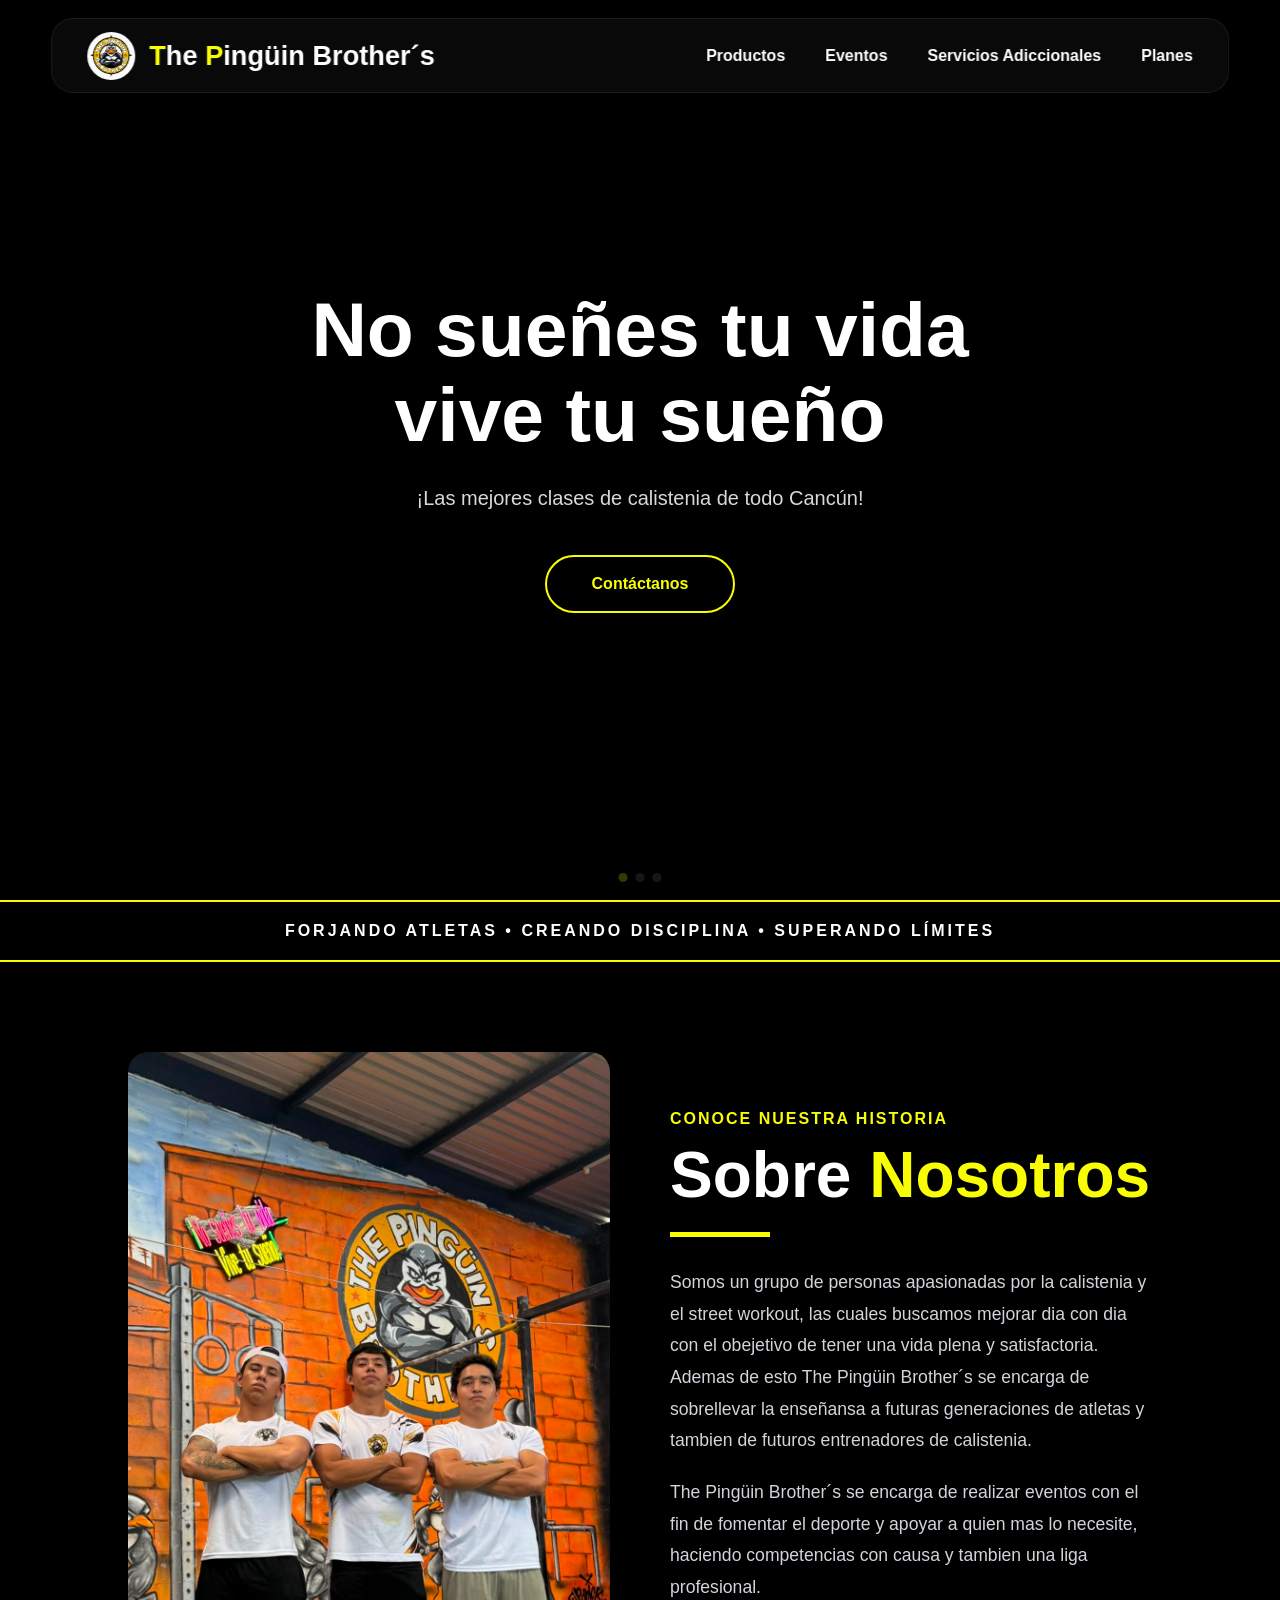
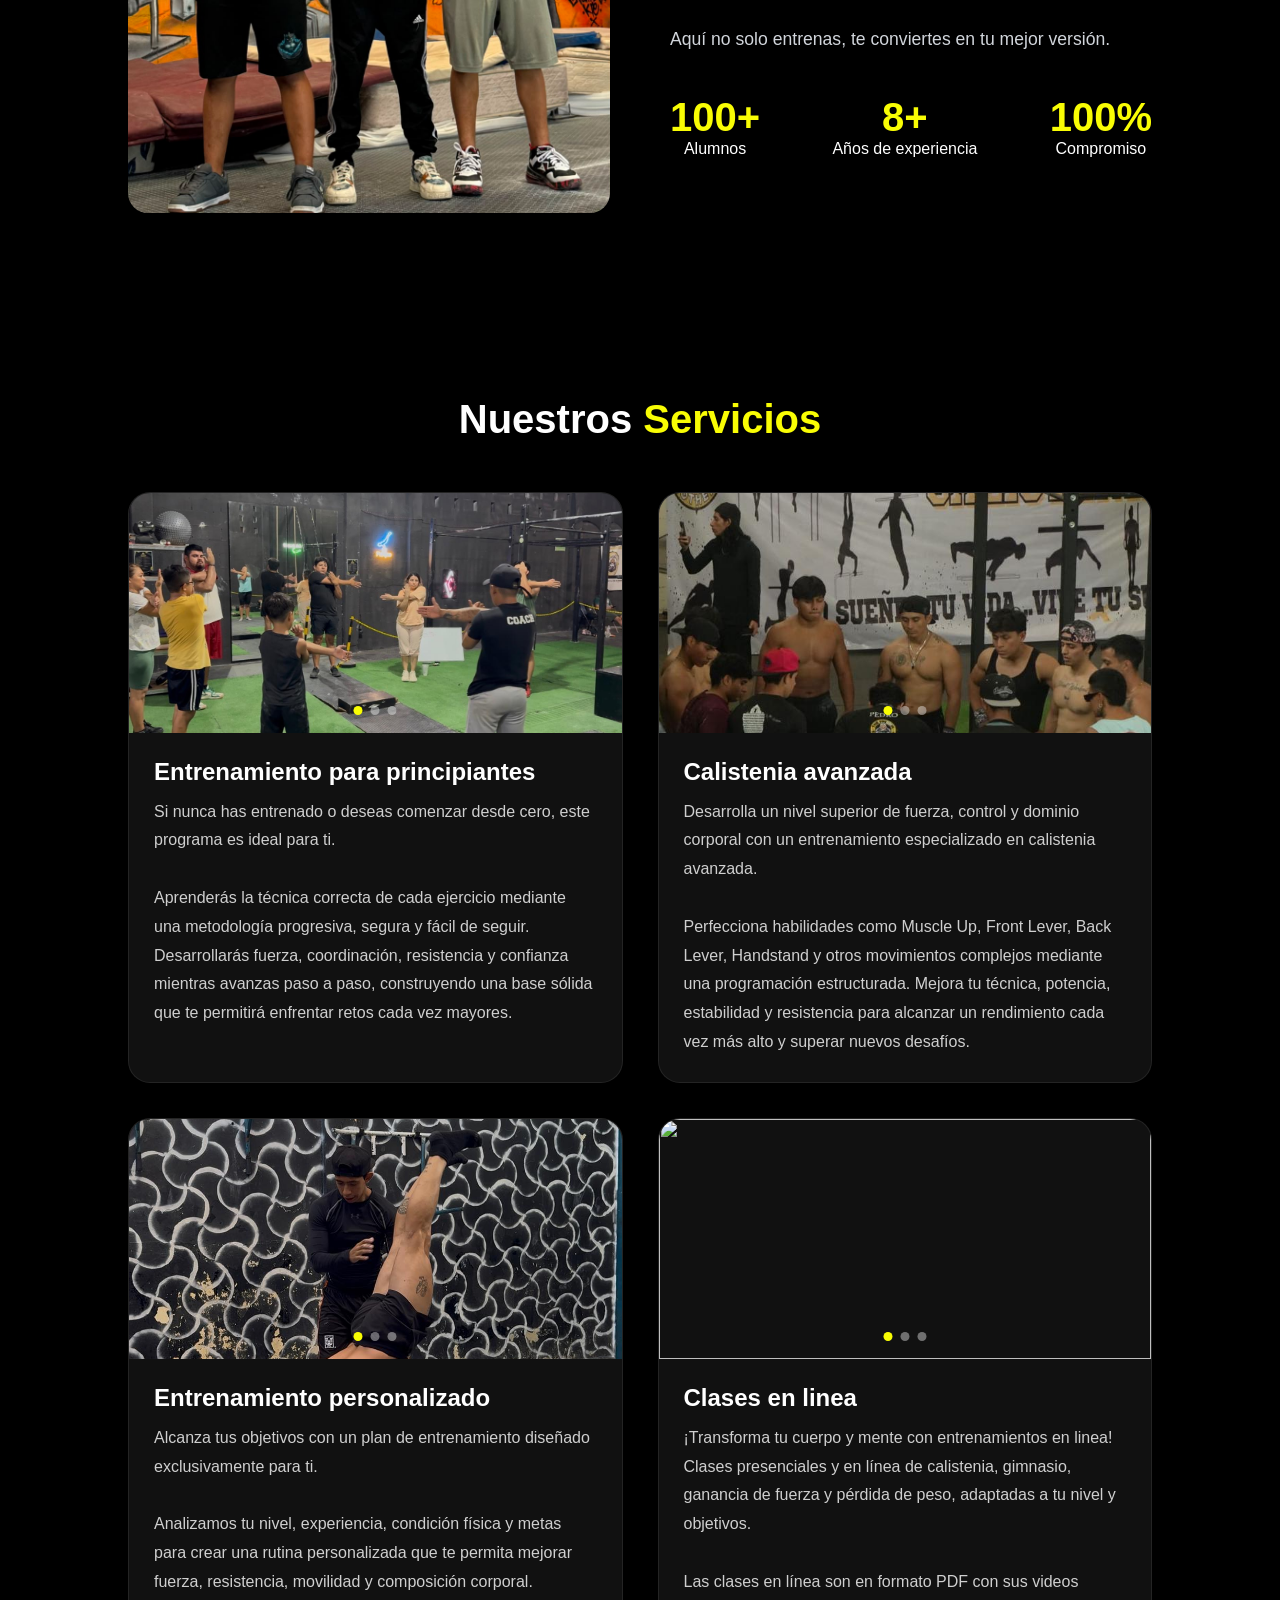
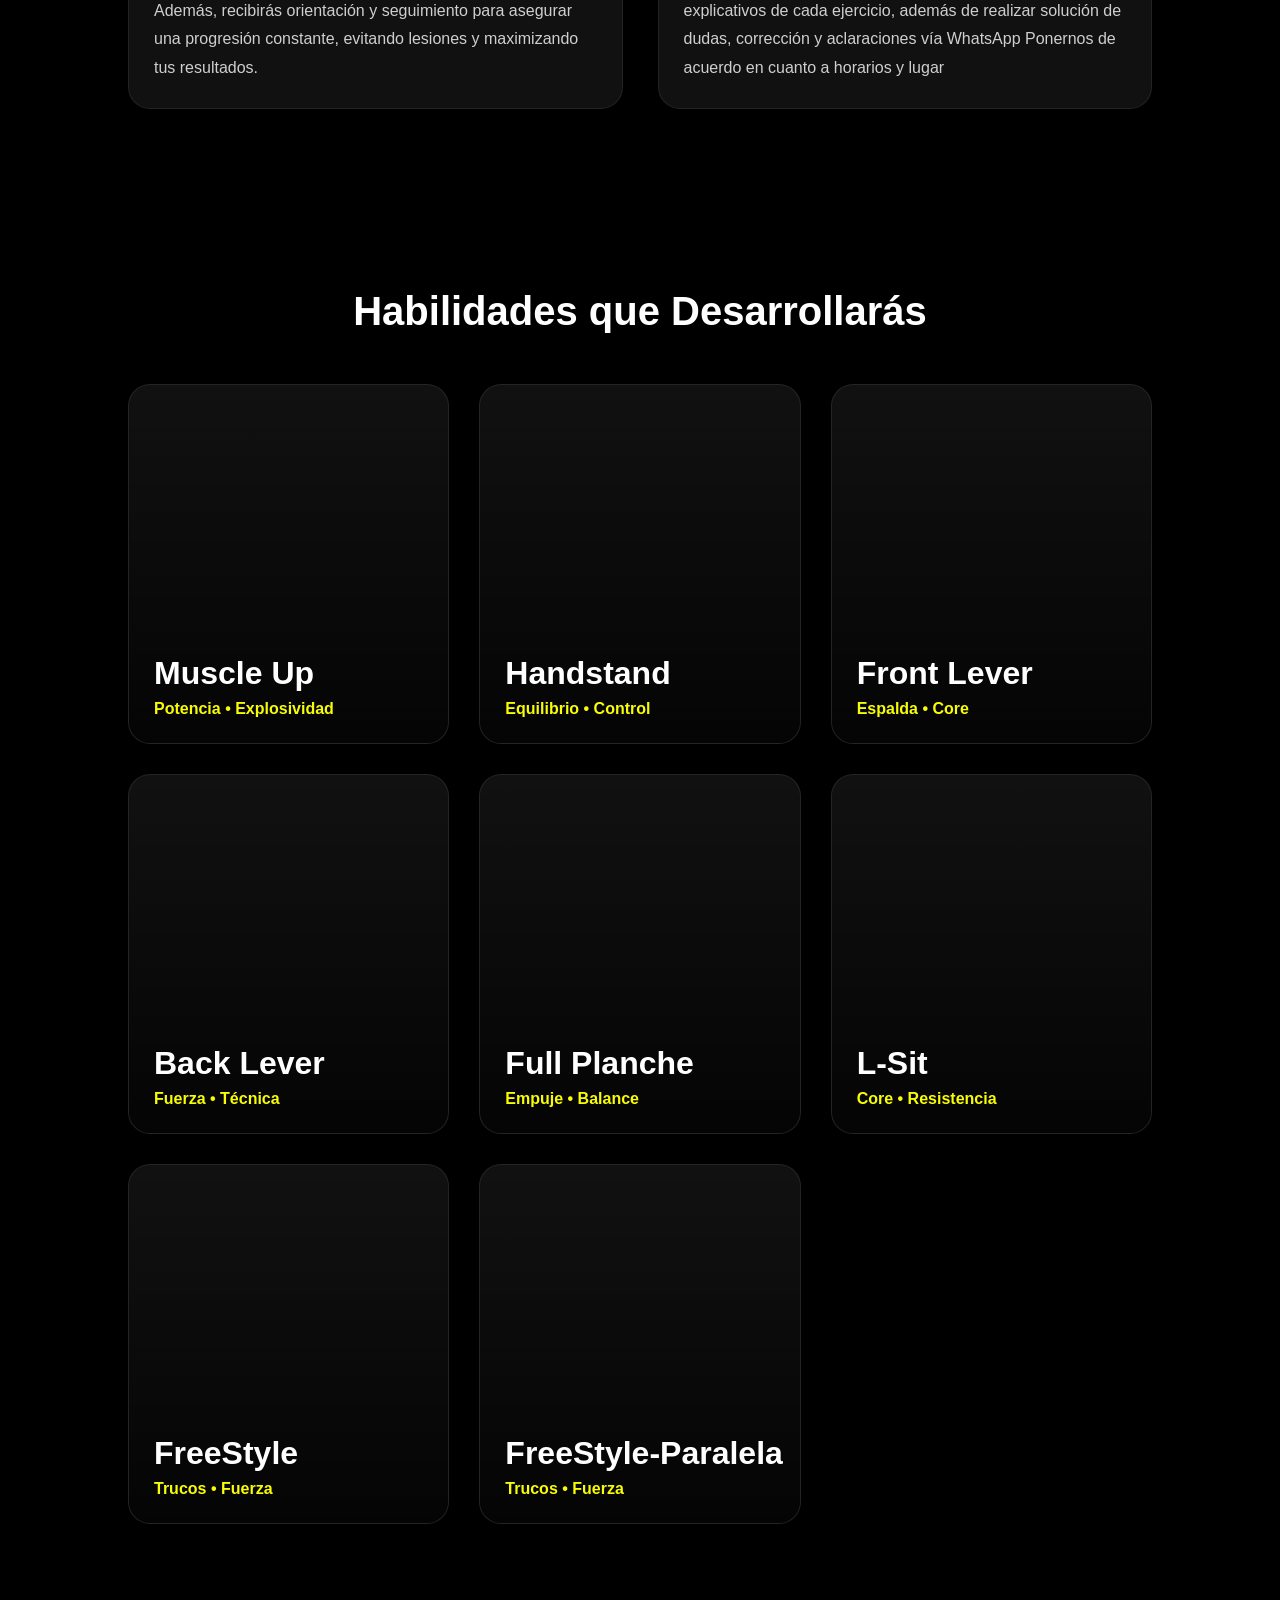
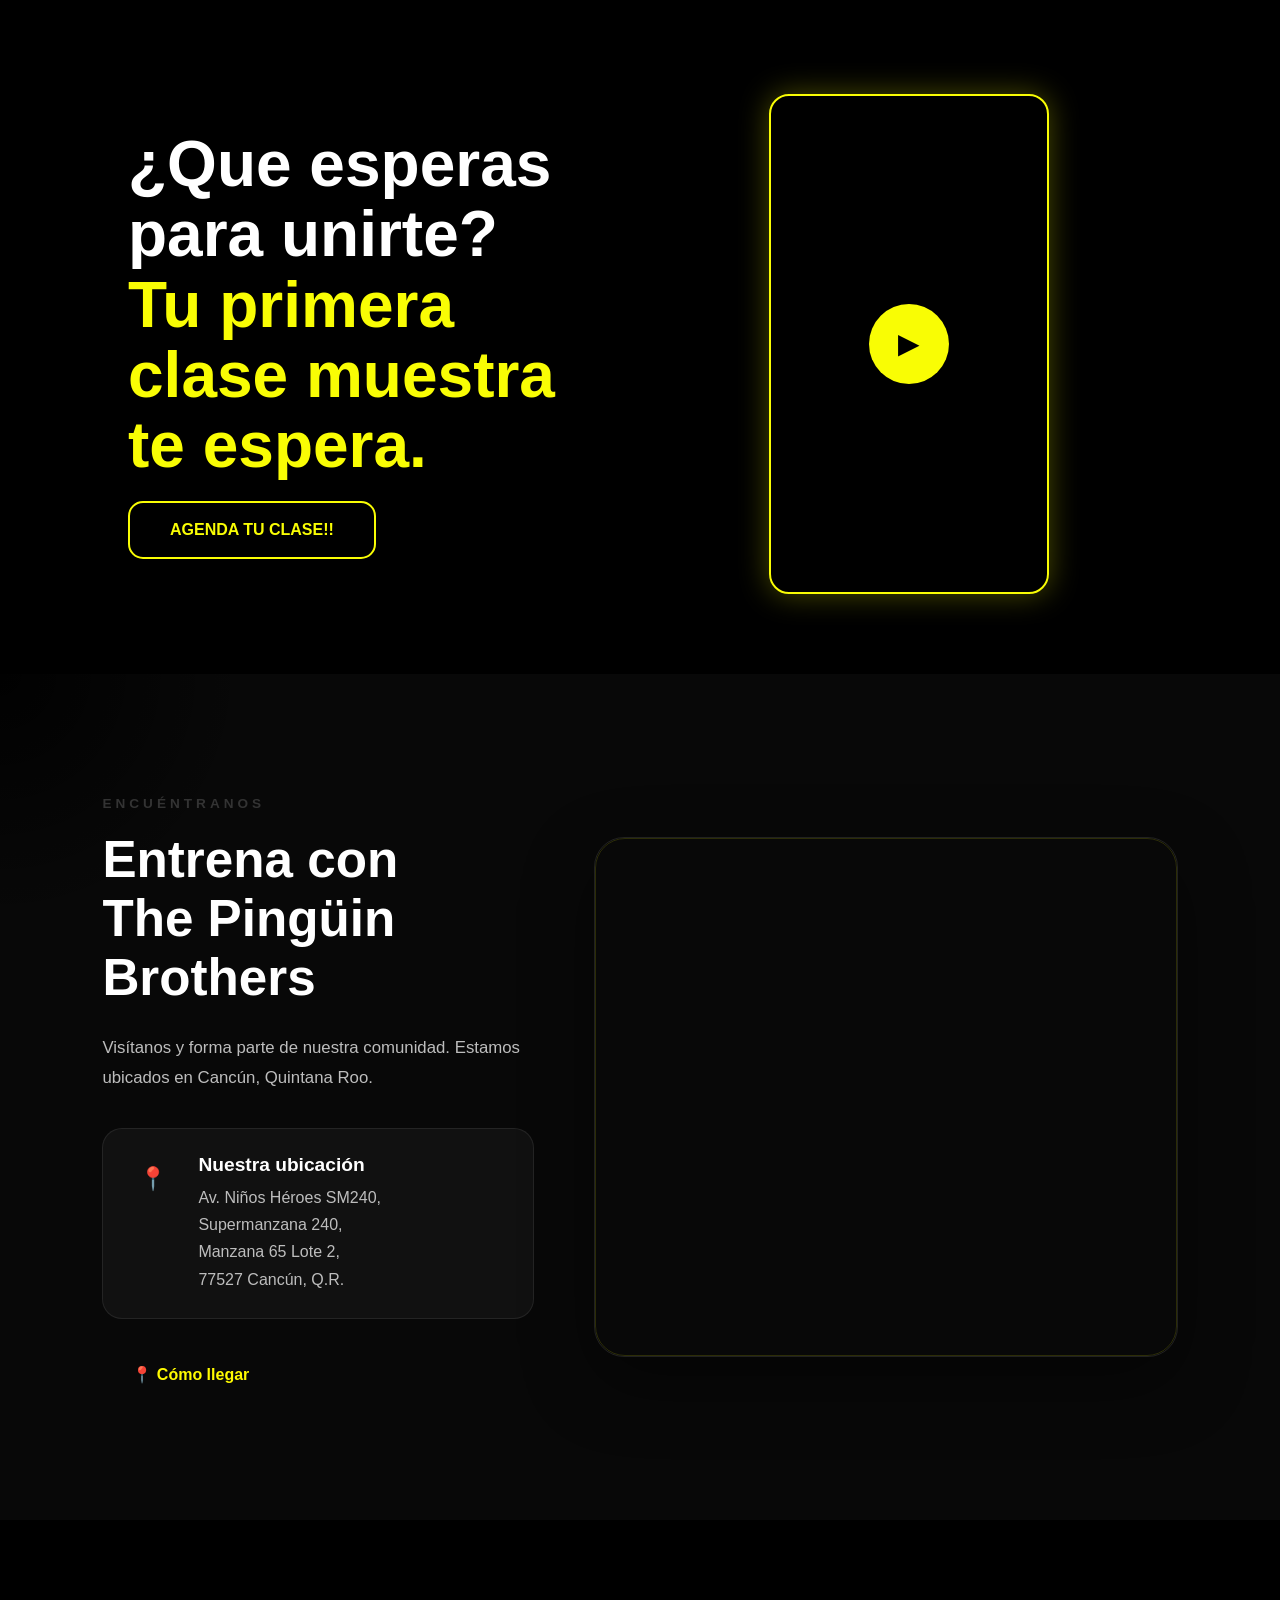
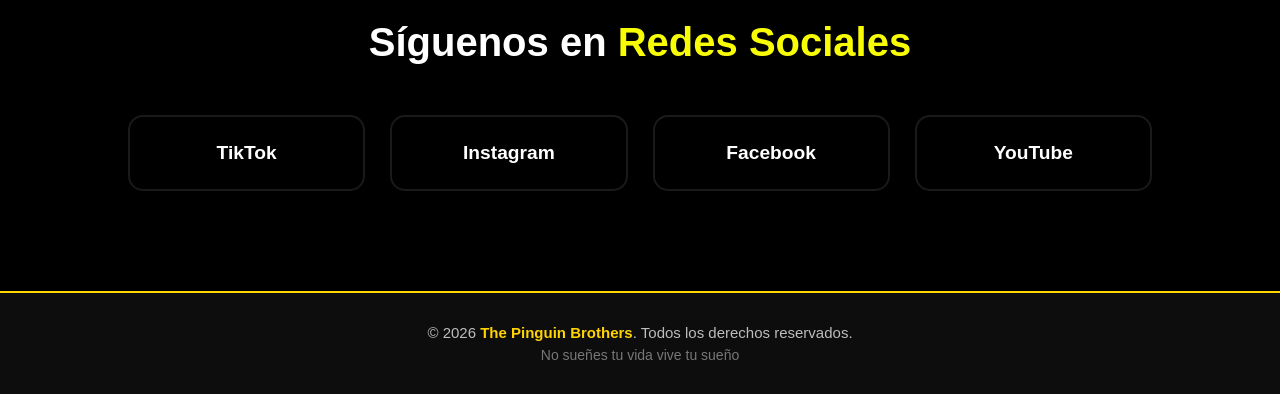
==== commit 1b9b6362: "Agregué nuevos productos" ====
--- a/index.html
+++ b/index.html
@@ -248,7 +248,7 @@
 
                 <img src="imagenes/" class="active">
                 <img src="imagenes/">
-                <img src="imagenes/clases_en_linea.jpeg">
+                <img src="imagenes/">
 
                 <div class="slider-dots">
                     <span class="active"></span>
@@ -388,7 +388,22 @@
 
             <div class="info">
                 <h3>FreeStyle</h3>
-                <p>Trucos</p>
+                <p>Trucos • Fuerza</p>
+            </div>
+
+        </div>
+
+         <div class="habilidad">
+
+            <video autoplay muted loop playsinline>
+                <source src="videos/Video_Free (2).mp4" type="video/mp4">
+            </video>
+
+            <div class="overlay"></div>
+
+            <div class="info">
+                <h3>FreeStyle-Paralela</h3>
+                <p>Trucos • Fuerza</p>
             </div>
 
         </div>
